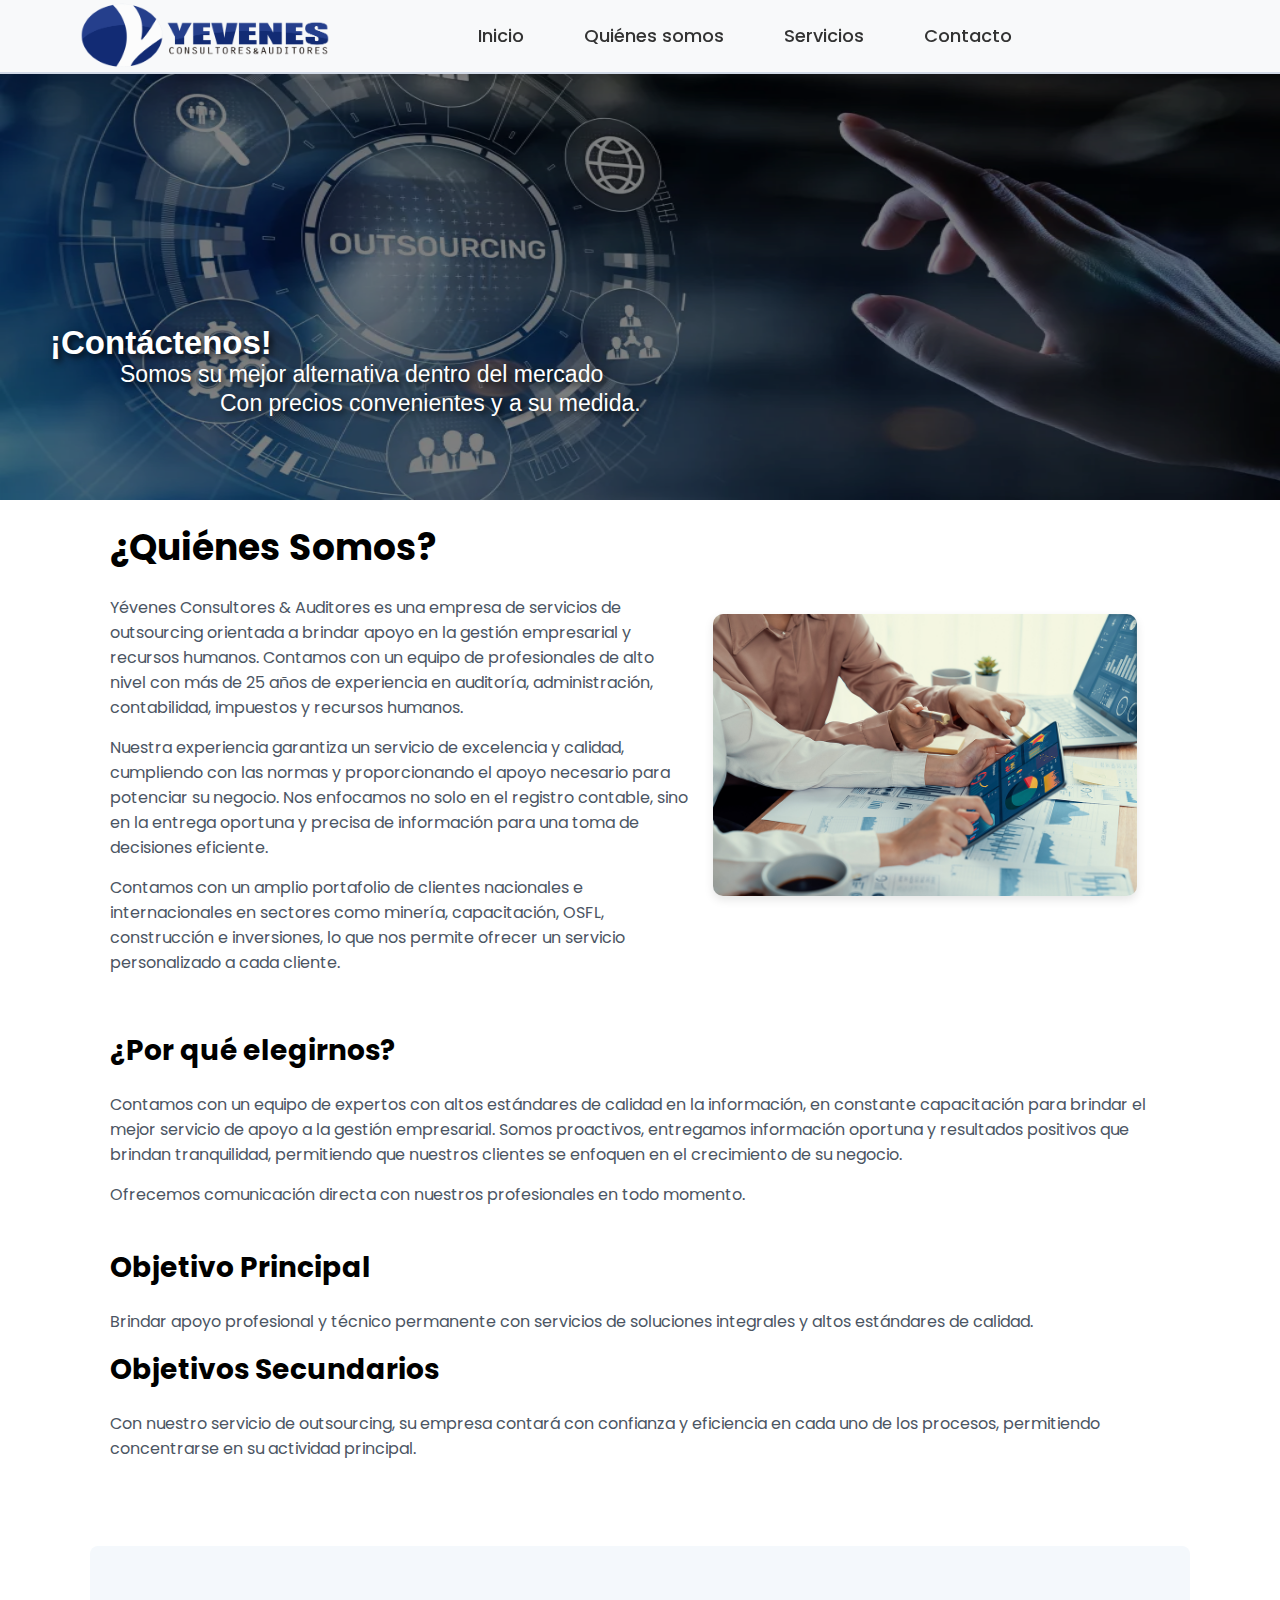
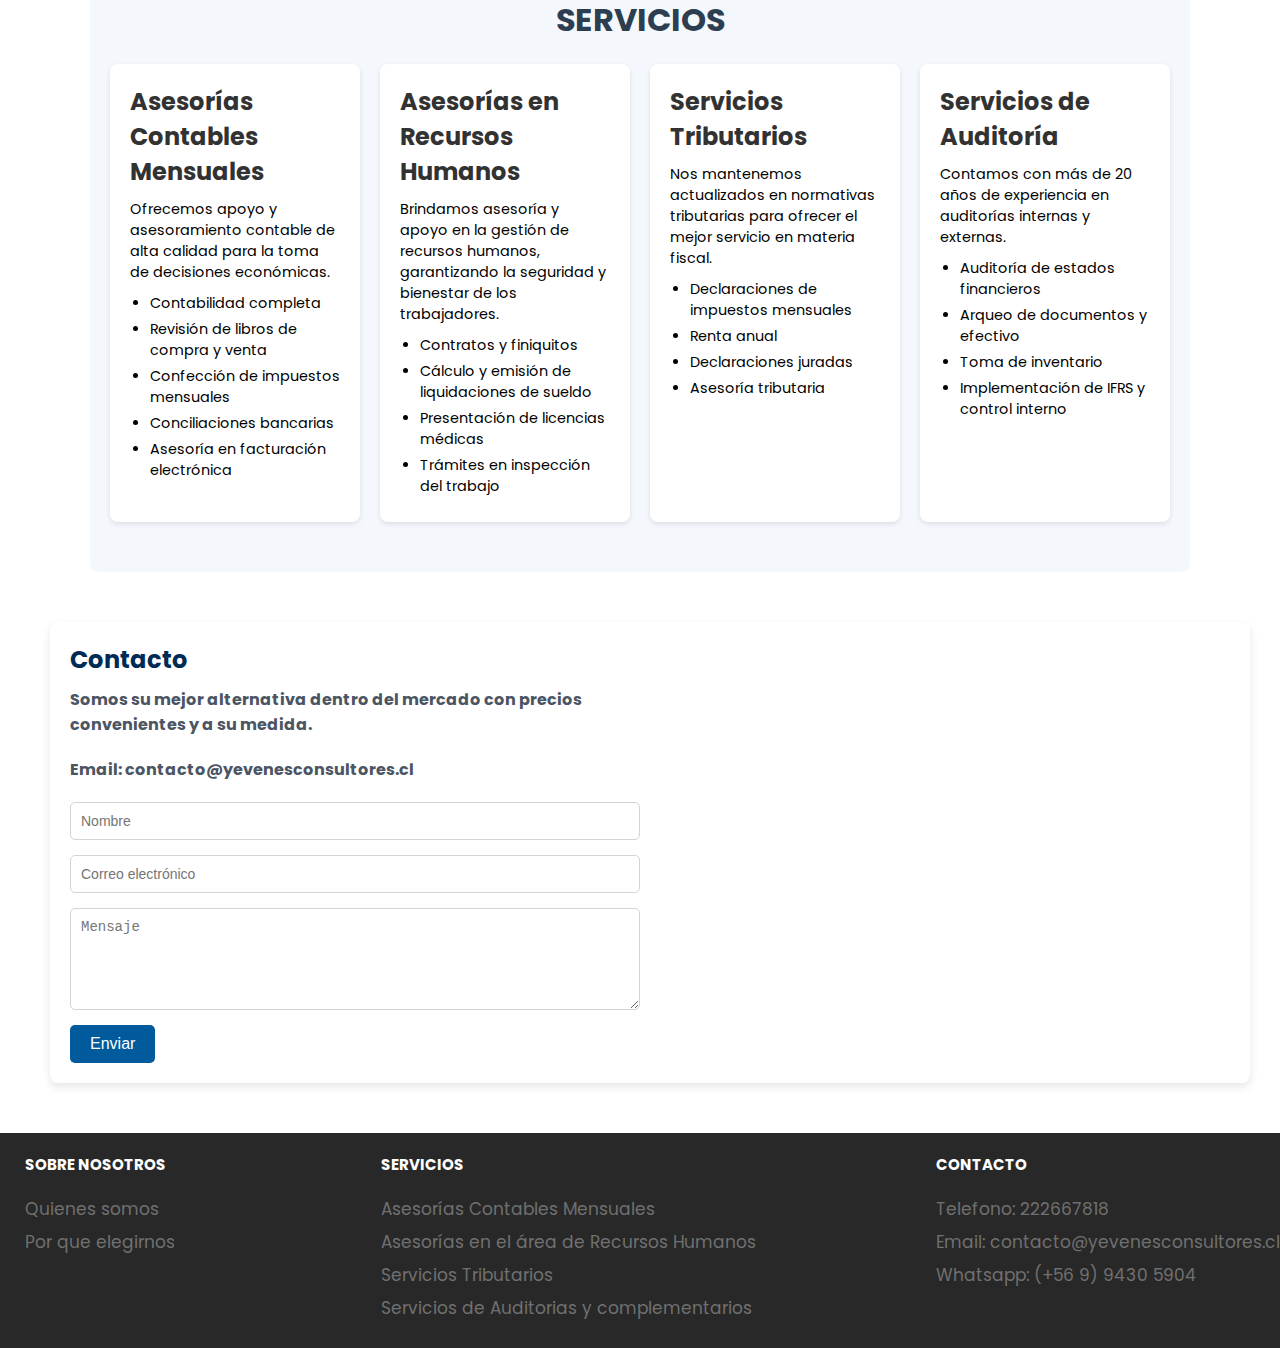
==== index.html @ 3e28d323 "Add files via upload" ====
<html lang="es">
<head>
  <meta charset="UTF-8">
  <meta name="viewport" content="width=device-width, initial-scale=1.0">
  <link rel="stylesheet" href="https://cdnjs.cloudflare.com/ajax/libs/font-awesome/6.6.0/css/all.min.css" integrity="sha512-Kc323vGBEqzTmouAECnVceyQqyqdsSiqLQISBL29aUW4U/M7pSPA/gEUZQqv1cwx4OnYxTxve5UMg5GT6L4JJg==" crossorigin="anonymous" referrerpolicy="no-referrer" />
  <title>Página</title>
  <link rel="stylesheet" href="style.css">

</head>

<script>
  document.addEventListener("click", function (event) {
      const menuToggle = document.getElementById("menu-toggle");
      const navbar = document.querySelector(".navbar-custom");
      
      if (!navbar.contains(event.target) && menuToggle.checked) {
          menuToggle.checked = false;
      }
  });
  </script>

<body>
  <nav class="navbar-custom">
    <a href="#"><img class="navbar-brand" src="imagenes/logo.png" alt=""></a>
    <input type="checkbox" id="menu-toggle">
    <label for="menu-toggle" class="navbar-toggler">
      <i class="fas fa-bars menu-icon"></i>
      <i class="fas fa-times close-icon"></i>
    </label>
    <div class="navbar-collapse">
      <ul class="navbar-nav">
        <li class="nav-item"><a class="nav-link" href="#">Inicio</a></li>
        <li class="nav-item"><a class="nav-link" href="#about-us">Quiénes somos</a></li>
        <li class="nav-item"><a class="nav-link" href="#services">Servicios</a></li>
        <li class="nav-item"><a class="nav-link" href="#contact">Contacto</a></li>
      </ul>
      <div class="social-icons-wrapper">
        <a href="https://web.facebook.com/yevenesconsultores.cl" target="_blank" class="social-icons"><i class="fab fa-facebook-f"></i></a>
        <a href="https://www.linkedin.com/in/tanya-yevenes-gonzalez-82984462/?originalSubdomain=cl" target="_blank" class="social-icons"><i class="fab fa-linkedin-in"></i></a>
      </div>
    </div>
  </nav>

  <div class="hero">
    <img src="imagenes/abcd.jpg" alt="Outsourcing">
    <div class="hero-text">
      <p>
        <span class="contact">¡Contáctenos!</span><br>
        <span class="text-1">Somos su mejor alternativa dentro del mercado</span><br>
        <span class="text-2">Con precios convenientes y a su medida.</span>
      </p>
    </div>
  </div>

  <div class="header">
    <div class="container">
      <section class="about-us" id="about-us">
      <div class="about-section">
          <div class="about-text">
              <h1>¿Quiénes Somos?</h1>
              <p>Yévenes Consultores & Auditores es una empresa de servicios de outsourcing orientada a brindar apoyo en la gestión empresarial y recursos humanos. Contamos con un equipo de profesionales de alto nivel con más de 25 años de experiencia en auditoría, administración, contabilidad, impuestos y recursos humanos.</p>
              <p>Nuestra experiencia garantiza un servicio de excelencia y calidad, cumpliendo con las normas y proporcionando el apoyo necesario para potenciar su negocio. Nos enfocamos no solo en el registro contable, sino en la entrega oportuna y precisa de información para una toma de decisiones eficiente.</p>
              <p>Contamos con un amplio portafolio de clientes nacionales e internacionales en sectores como minería, capacitación, OSFL, construcción e inversiones, lo que nos permite ofrecer un servicio personalizado a cada cliente.</p>
          </div>
          <div class="about-img">
              <img src="imagenes/abdcde.jpg" alt="Sobre nosotros">
          </div>
      </div>

      <section class="why choose us" id="why choose us">
      <div class="section">
          <h2>¿Por qué elegirnos?</h2>
          <p>Contamos con un equipo de expertos con altos estándares de calidad en la información, en constante capacitación para brindar el mejor servicio de apoyo a la gestión empresarial. Somos proactivos, entregamos información oportuna y resultados positivos que brindan tranquilidad, permitiendo que nuestros clientes se enfoquen en el crecimiento de su negocio.</p>
          <p>Ofrecemos comunicación directa con nuestros profesionales en todo momento.</p>
      </div>


      <div class="section">
          <h2>Objetivo Principal</h2>
          <p>Brindar apoyo profesional y técnico permanente con servicios de soluciones integrales y altos estándares de calidad.</p>

          <h2>Objetivos Secundarios</h2>
          <p>Con nuestro servicio de outsourcing, su empresa contará con confianza y eficiencia en cada uno de los procesos, permitiendo concentrarse en su actividad principal.</p>
      </div>
    </section>
  </div>
    </section>
  
    
    <section class="services" id="services">
  <section class="services-section container">
    <h1>Servicios</h1>
    <div class="services-container">

      <div class="service-block">
        <h2>Asesorías Contables Mensuales</h2>
        <p>Ofrecemos apoyo y asesoramiento contable de alta calidad para la toma de decisiones económicas.</p>
        <ul>
          <li>Contabilidad completa</li>
          <li>Revisión de libros de compra y venta</li>
          <li>Confección de impuestos mensuales</li>
          <li>Conciliaciones bancarias</li>
          <li>Asesoría en facturación electrónica</li>
        </ul>
      </div>
      <div class="service-block">
        <h2>Asesorías en Recursos Humanos</h2>
        <p>Brindamos asesoría y apoyo en la gestión de recursos humanos, garantizando la seguridad y bienestar de los trabajadores.</p>
        <ul>
          <li>Contratos y finiquitos</li>
          <li>Cálculo y emisión de liquidaciones de sueldo</li>
          <li>Presentación de licencias médicas</li>
          <li>Trámites en inspección del trabajo</li>
        </ul>
      </div>
      <div class="service-block">
        <h2>Servicios Tributarios</h2>
        <p>Nos mantenemos actualizados en normativas tributarias para ofrecer el mejor servicio en materia fiscal.</p>
        <ul>
          <li>Declaraciones de impuestos mensuales</li>
          <li>Renta anual</li>
          <li>Declaraciones juradas</li>
          <li>Asesoría tributaria</li>
        </ul>
      </div>
      <div class="service-block">
        <h2>Servicios de Auditoría</h2>
        <p>Contamos con más de 20 años de experiencia en auditorías internas y externas.</p>
        <ul>
          <li>Auditoría de estados financieros</li>
          <li>Arqueo de documentos y efectivo</li>
          <li>Toma de inventario</li>
          <li>Implementación de IFRS y control interno</li>
        </ul>
      </div>
    </div>
  </section>
</section>  
  <section class="contact" id="contact">
  <div class="contact-container">
    <div class="contact-form">
        <h2>Contacto</h2>
        <p>Somos su mejor alternativa dentro del mercado con precios convenientes y a su medida.</p>
        <p>Email: contacto@yevenesconsultores.cl</p>
        <form action="form.php" method="POST">
            <input type="text" name="name" placeholder="Nombre" required>
            <input type="email"  name="email"  placeholder="Correo electrónico" required>
            <textarea name="message" placeholder="Mensaje" rows="5" required></textarea>
            <button type="submit">Enviar</button>
        </form>
    </div>



    <div class="map-container">
        <iframe 
            src="https://www.google.com/maps/embed?pb=!1m18!1m12!1m3!1d3329.9074180589664!2d-70.6166181235563!3d-33.425657996244276!2m3!1f0!2f0!3f0!3m2!1i1024!2i768!4f13.1!3m3!1m2!1s0x9662cf644301632b%3A0x41a3fd625867026e!2sAv.%20Nueva%20Providencia%201881%2C%20OF%20201%20DPTO.%20%23201%2C%207500520%20Providencia%2C%20Regi%C3%B3n%20Metropolitana!5e0!3m2!1ses!2scl!4v1738638568166!5m2!1ses!2scl"
            width="100%" 
            height="100%" 
            style="border:0;"   
            allowfullscreen="" 
            loading="lazy">
        </iframe>
    </div>
  </div>
</section>

</body>
</html>

      






    
    

    <footer class="footer">

      <div class="containers">

          <div class="footer-content">

          <div class="footer-links">
              <h4>Sobre Nosotros</h4>
              <ul>
                <li><a href="#about-us">Quienes somos</a></li>
                <li><a href="#why choose us">Por que elegirnos</a></li>
            </ul>
          </div>

          <div class="footer-links">
            <h4>Servicios</h4>
            <ul>
              <li><a href="#services">Asesorías Contables Mensuales</a></li>
              <li><a href="#services">Asesorías en el área de Recursos Humanos</a></li>
              <li><a href="#services">Servicios Tributarios</a></li>
              <li><a href="#services">Servicios de Auditorias y complementarios</a></li>
            </ul>
          </div>


          <div class="footer-links-contact">
            <h4>Contacto</h4>
            <ul>
              <li>Telefono: 222667818</li>
              <li>Email: contacto@yevenesconsultores.cl</a></li>
              <li>Whatsapp: (+56 9) 9430 5904</li>
            </ul>
            <div class="social-link">
              <a href="https://web.facebook.com/yevenesconsultores.cl" target="_blank" ><i class="fab fa-facebook-f"></i></a>
              <a href="https://www.linkedin.com/in/tanya-yevenes-gonzalez-82984462/?originalSubdomain=cl" target="_blank" ><i class="fab fa-linkedin-in"></i></a>
            </div>
          </div>

        </div>

      </div>
    </div>  

        
      

    </footer>





    </main>
    
</body>
</html>
---- style.css ----
@import url('https://fonts.googleapis.com/css2?family=Poppins:ital,wght@0,100;0,200;0,300;0,400;0,500;0,600;0,700;0,800;0,900;1,100;1,200;1,300;1,400;1,500;1,600;1,700;1,800;1,900&display=swap');

* {
	margin: 0;
	padding: 0;
	box-sizing: border-box;
	text-decoration: none;
	list-style: none;
}

body {
	font-family: "Poppins", serif;
}

[id] {
    scroll-margin-top: 90px;
}

html {
	scroll-behavior: smooth;
}

.container {
	max-width: 1100px;
	margin: 0 auto;
	padding: 20px;
}

.about-section {
	display: flex;
	flex-wrap: wrap;
	gap: 20px;
	align-items: center;
}

.about-text {
	flex: 1;
	max-width: 55%;
}

.about-text h1 {
	font-size: 36px;
	font-weight: bold;
	margin-bottom: 20px;
}

.about-text p {
	font-size: 16px;
	margin-bottom: 15px;
	color: #4b5563;
}

.about-img {
	flex: 1;
	max-width: 40%;
}

.about-img img {
	width: 100%;
	border-radius: 10px;
	box-shadow: 0px 4px 10px rgba(0, 0, 0, 0.1);
}

.section {
	margin-top: 40px;
}

.section h2 {
	font-size: 28px;
	font-weight: bold;
	margin-bottom: 20px;
}

.section p {
	font-size: 16px;
	margin-bottom: 15px;
	color: #4b5563;
}

.section .objetivo {
	font-weight: bold;
	color: #1f2937;
	margin-top: 20px;
}

@media (max-width: 768px) {
	.about-section {
		flex-direction: column;
	}

	.about-text, .about-img {
		max-width: 100%;
	}

	.about-text h1 {
		font-size: 28px;
	}

	.section h2 {
		font-size: 24px;
	}
}

.services-section {
    background-color: #f4f8fc;
    padding: 50px 20px;
    border-radius: 8px;
    margin-top: 50px;
}

.services-section h1 {
    font-size: 2rem;
    font-weight: bold;
    color: #2c3e50;
    margin-bottom: 20px;
    text-transform: uppercase;
    text-align: center;
}

.services-container {
    display: grid;
    grid-template-columns: repeat(auto-fit, minmax(250px, 1fr));
    gap: 20px;
}

.service-block {
    background-color: #ffffff;
    padding: 20px;
    border-radius: 8px;
    box-shadow: 0px 2px 5px rgba(0, 0, 0, 0.1);
    transition: transform 0.3s, box-shadow 0.3s;
}

.service-block:hover {
    transform: translateY(-5px);
    box-shadow: 0px 4px 15px rgba(0, 0, 0, 0.2);
}

.service-block h2 {
    font-size: 1.5rem;
    font-weight: bold;
    color: #323232;
    margin-bottom: 10px;
}

.service-block p {
    font-size: 0.9rem;
    margin-bottom: 10px;
}

.service-block ul {
    padding-left: 20px;
}

.service-block li {
    list-style-type: disc;
    margin-bottom: 5px;
    font-size: 0.9rem;
}


.navbar-custom {
	position: fixed;
	top: 0;
	left: 0;
	width: 100%;
	background: #f8f9fa;
	padding: 1px 80px;
	display: flex;
	justify-content: space-between;
	align-items: center;
	border-bottom: 2px solid #d1d9e6;
	box-shadow: 0 2px 5px rgba(0, 0, 0, 0.05);
	z-index: 1000;
}


.navbar-brand {
	width: 250px;
	display: flex;
	align-items: center;
	transform: scaleX(-1);
}


.navbar-toggler {
	font-size: 24px;
	display: none;
	cursor: pointer;
	color: #333;
	position: absolute;
	right: 20px;
	top: 15px;
}


.navbar-collapse {
	display: flex;
	justify-content: space-between;
	align-items: center;
	width: 100%;
}

.navbar-nav {
	list-style-type: none;
	margin: 0;
	padding: 0;
	display: flex;
	justify-content: center;
	flex-grow: 1;
	position: relative;
}

.navbar-nav li {
	margin: 0 15px;
	position: relative;
}

.navbar-nav a {
	color: #333;
	font-size: 18px;
	font-weight: 500;
	text-decoration: none;
	padding: 10px 15px;
	transition: all 0.3s ease-in-out;
	border-radius: 5px;
}

.navbar-nav a:hover {
	color: #ffffff;
	background: #5a8dee; 
}


.sub-menu {
	display: none;
	position: absolute;
	top: 100%;
	left: 0;
	background: rgba(255, 255, 255, 0.9); 
	box-shadow: 0 4px 8px rgba(0, 0, 0, 0.1);
	list-style-type: none;
	padding: 10px;
	border-radius: 5px;
	z-index: 1000;
	min-width: 180px;
	border: 1px solid #d1d9e6;
}

.navbar-nav li:hover .sub-menu {
	display: block;
}

.sub-menu li {
	margin: 10px 0;
}

.sub-menu a {
	font-size: 16px;
	color: #333;
	padding: 8px 12px;
	display: block;
	transition: all 0.3s ease-in-out;
}

.sub-menu a:hover {
	background: #5a8dee;
	border-radius: 5px;
}


.social-icons-wrapper {
	display: flex;
	justify-content: flex-end;
	align-items: center;
}

.social-icons {
	font-size: 20px;
	color: #5a8dee;
	margin: 0 10px;
	text-decoration: none;
	transition: color 0.3s ease-in-out;
}

.social-icons:hover {
	color: #000;
}


input[type="checkbox"] {
	display: none;
}


@media (max-width: 768px) {
	.navbar-custom {
		flex-direction: column;
		padding: 10px;
	}

	.navbar-brand {
		margin-bottom: 10px;
		text-align: center;
		transform: scaleX(-1);
	}

	.navbar-nav {
		display: none;
		flex-direction: column;
		background: #ffffff;
		position: absolute;
		top: 70px;
		left: 0;
		right: 0;
		padding: 10px 0;
		box-shadow: 0 4px 10px rgba(0, 0, 0, 0.1);
		border-radius: 0 0 10px 10px;
		z-index: 10;
	}

	.navbar-nav li {
		text-align: center;
		margin: 10px 0;
	}

	.navbar-nav a {
		font-size: 16px;
		display: block;
		padding: 10px 20px;
	}

	.navbar-toggler {
		display: block;
	}

	input[type="checkbox"]:checked ~ .navbar-collapse .navbar-nav {
		display: flex;
	}

	.sub-menu {
		position: relative;
		top: 0;
		left: 0;
		width: 100%;
		padding: 10px;
		box-shadow: none;
	}

	.social-icons-wrapper {
		display: none;
		flex-direction: column;
		margin: 10px 0;
	}

	input[type="checkbox"]:checked ~ .navbar-collapse .social-icons-wrapper {
		display: flex;
		justify-content: center;
	}

	.navbar-toggler .close-icon {
		display: none;
	}
	
	#menu-toggle:checked ~ .navbar-toggler .menu-icon {
		display: none;
	}
	
	#menu-toggle:checked ~ .navbar-toggler .close-icon {
		display: inline;
	}
	

}





.hero{
	position: relative;
}

.hero img {
    width: 100%;
    height: 500px;
    display: block;
	filter: brightness(0.5);
}

.hero-text {
	position: absolute;
	bottom: 80px; 
	left: 30px;   
	color: white;
	font-family: Arial, sans-serif;
	text-shadow: 3px 3px 6px rgba(0, 0, 0, 0.8);
	text-align: left;
	line-height: 1.5; 
}

.contact {
	font-size: 33px; 
	font-weight: bold;
	margin-bottom: 20px;
	margin-left: 20px; 
}

.text-1 {
	font-size: 23px;
	font-style: normal;
	font-weight: normal;
	margin-top: -10px; 
	margin-left: 90px;
	display: block; 
}

.text-2 {
	font-size: 23px; 
	font-style: normal;
	font-weight: normal;
	margin-top: -30px; 
	margin-left: 190px;
	display: block;  
}

.footer {
	background-color: #282828;
	padding: 20px 0;
	color: #fff;
}

.footer-content {
	display: flex;
	justify-content: space-between;
}

.footer-links h4 {
	margin-left: 25px;
	color: #fff;
	margin-bottom: 20px;
	text-transform: uppercase;
	font-size: 15px;
}

.footer-links a {
	margin-left: 25px;
	display: block;
	color: #707070;
	text-decoration: none;
	margin-bottom: 7px;
	font-size: 17px;
}

.footer-links-contact h4 {
	color: #fff;
	margin-bottom: 20px;
	text-transform: uppercase;
	font-size: 15px;
}

.footer-links-contact li {
	display: block;
	color: #707070;
	text-decoration: none;
	margin-bottom: 7px;
	font-size: 17px;
	cursor: auto;
}



.footer-links a:hover {
	color: #25408E;
	cursor: pointer;
}

.social-link {
	display: flex;
}

.social-link a {
	color: #5a8dee;
	font-size: 17px;
	margin-right: 20px;
}

.social-link a:hover {
	color: #4b5563;
}





.contact-container {
	display: flex;
	justify-content: space-between;
	align-items: flex-start;
	margin: 50px auto;
	max-width: 1200px;
	padding: 20px;
	background-color: #ffffff;
	border-radius: 8px;
	box-shadow: 0 4px 10px rgba(0, 0, 0, 0.1);
}

.contact-form {
	flex: 1;
	margin-right: 20px;
}

.contact-form h2 {
	font-size: 24px;
	color: #002b55;
	margin-bottom: 10px;
}

.contact-form p {
	font-size: 16px;
	color: #4b5563;
	margin-bottom: 20px;
}

.contact-form input,
.contact-form textarea {
	width: 100%;
	padding: 10px;
	margin-bottom: 15px;
	border: 1px solid #d1d5db;
	border-radius: 5px;
	font-size: 14px;
}

.contact-form input:focus,
.contact-form textarea:focus {
	border-color: #005a9c;
	outline: none;
}

.contact-form button {
	background-color: #005a9c;
	color: #ffffff;
	border: none;
	padding: 10px 20px;
	border-radius: 5px;
	cursor: pointer;
	font-size: 16px;
}

.contact-form button:hover {
	background-color: #003f6b;
}

.map-container {
	flex: 1;
	height: 400px;
	border-radius: 8px;
	overflow: hidden;
}

@media (max-width: 768px) {
	.contact-container {
		flex-direction: column;
		align-items: center;
	}

	.contact-form {
		margin-right: 0;
		margin-bottom: 20px;
	}

	.map-container {
		width: 100%;
	}
}
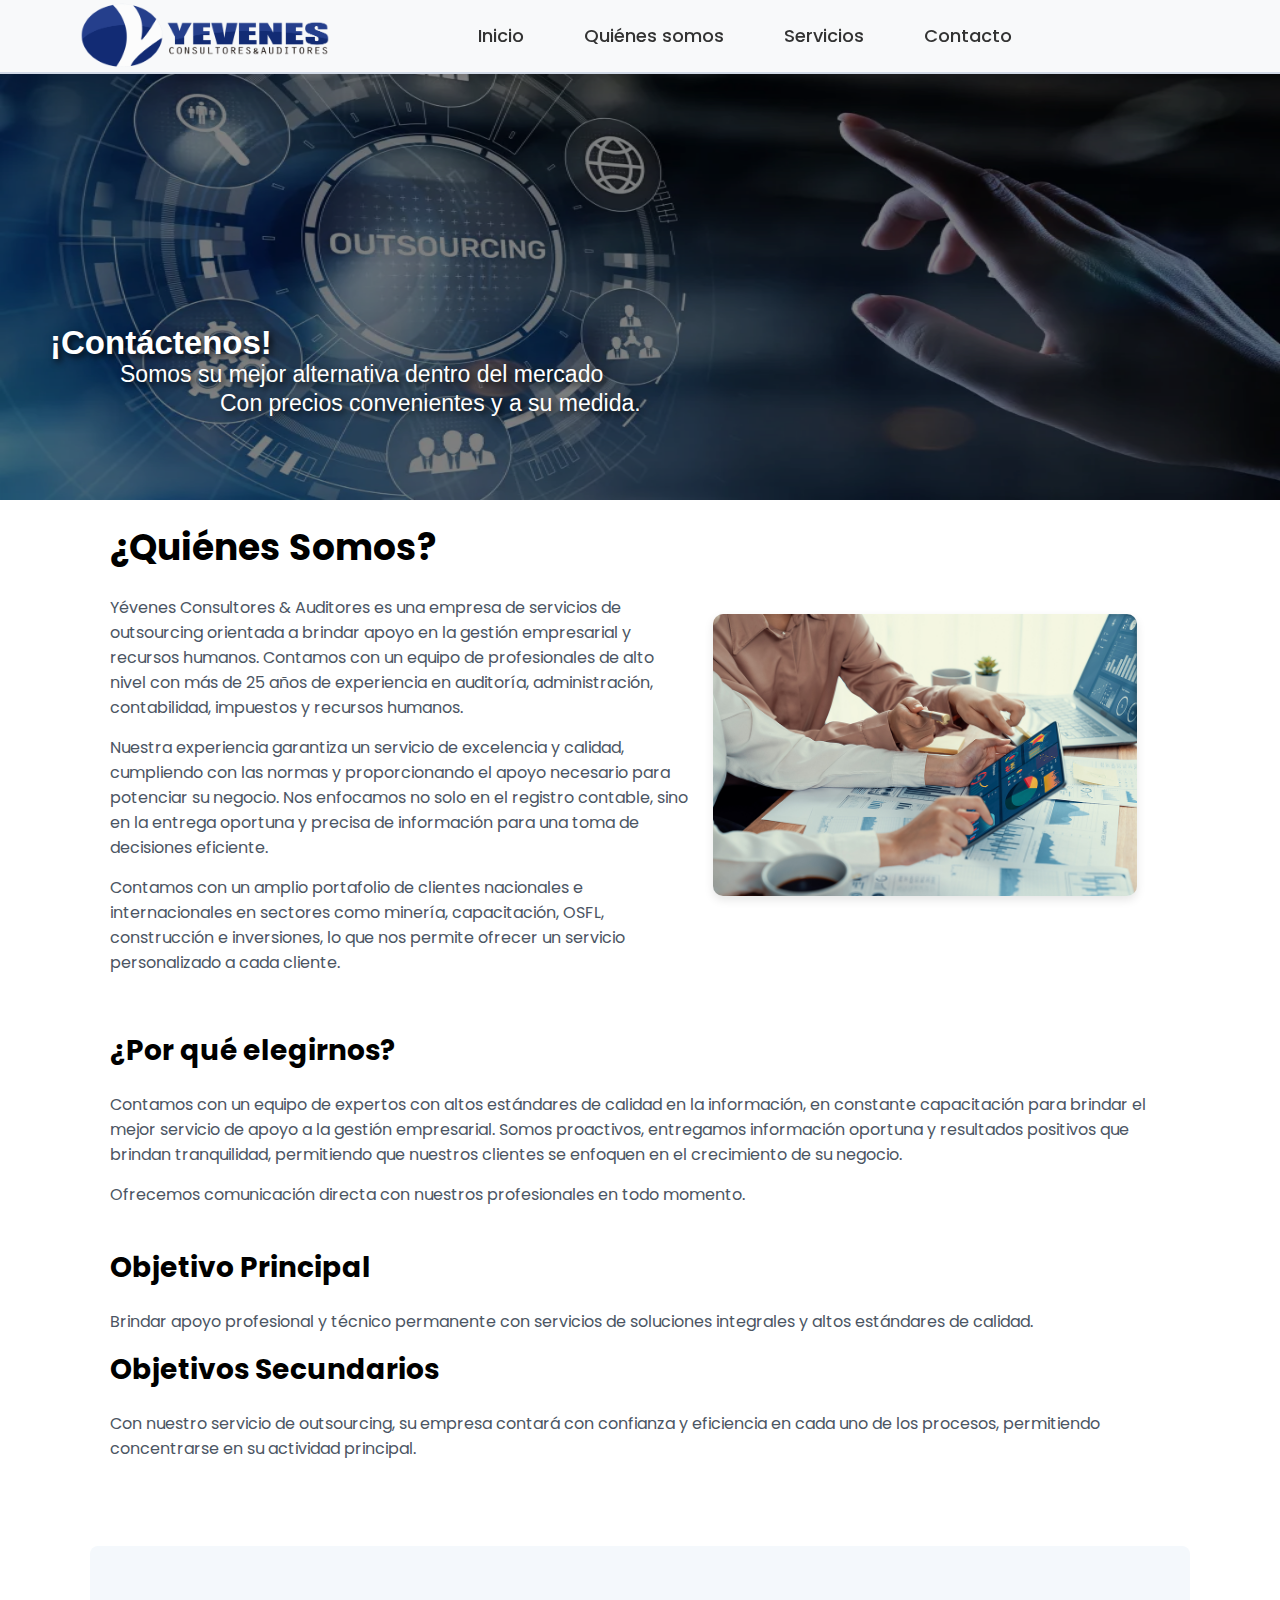
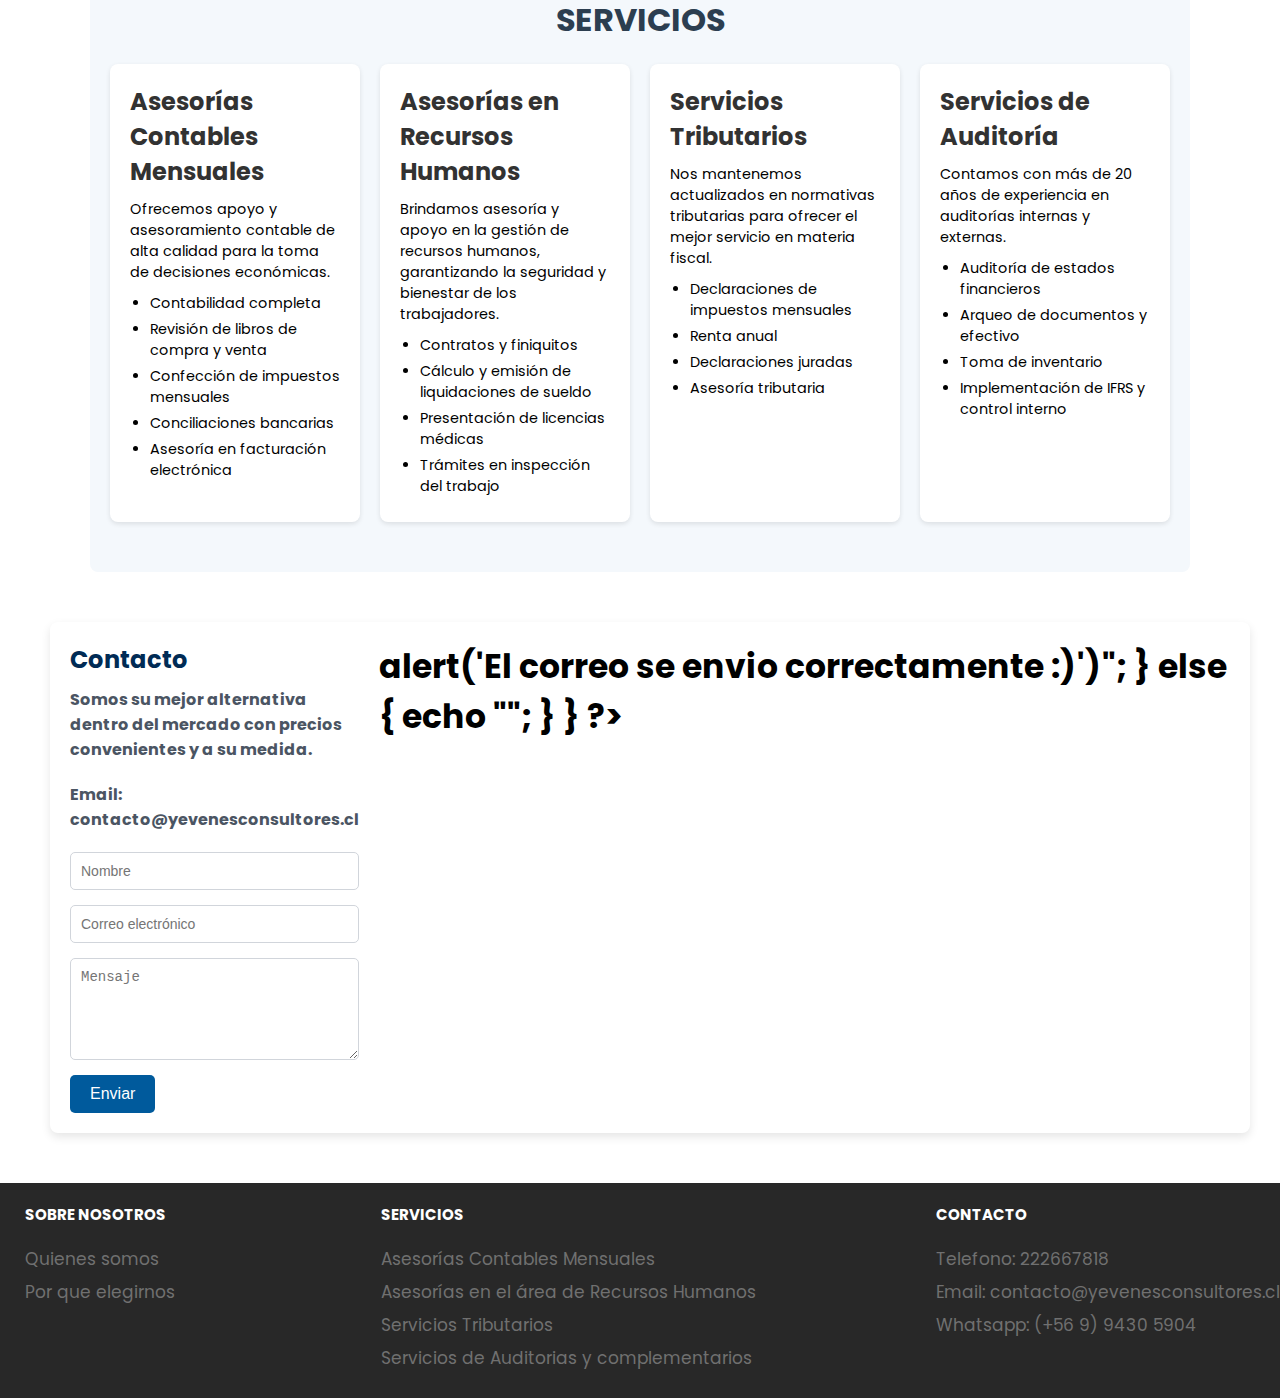
==== commit 2f308a17: "Update index.html" ====
--- a/index.html
+++ b/index.html
@@ -142,13 +142,37 @@
         <h2>Contacto</h2>
         <p>Somos su mejor alternativa dentro del mercado con precios convenientes y a su medida.</p>
         <p>Email: contacto@yevenesconsultores.cl</p>
-        <form action="form.php" method="POST">
+        <form action="index.php" method="post">
             <input type="text" name="name" placeholder="Nombre" required>
             <input type="email"  name="email"  placeholder="Correo electrónico" required>
             <textarea name="message" placeholder="Mensaje" rows="5" required></textarea>
             <button type="submit">Enviar</button>
         </form>
     </div>
+
+    <?php
+if (isset($_POST["enviar"])) {
+    $nombre = $_POST["name"];
+    $email = $_POST["email"]; 
+    $mensaje = $_POST["message"];
+
+    $destinatario = "arayafelipe0909@gmail.com";
+    $asunto = "nuevo mensaje de $email desde Yevenez Consultores";
+
+    $contenido = "Nombre: $nombre \n";
+    $contenido .= "Email: $email \n";
+    $contenido .= "Mensaje: $mensaje";
+
+    $header = "From: contaco@yevenesconsultores.cl";
+    $mail = mail($destinatario, $asunto, $contenido, $header);
+
+    if ($mail) {
+        echo "<script>alert('El correo se envio correctamente :)')</script>";
+    } else {
+        echo "<script>alert('El correo no se pudo enviar, intente nuevamente :(')</script>";
+    }
+}
+?>
 
 
 
@@ -233,4 +257,4 @@
     </main>
     
 </body>
-</html>+</html>
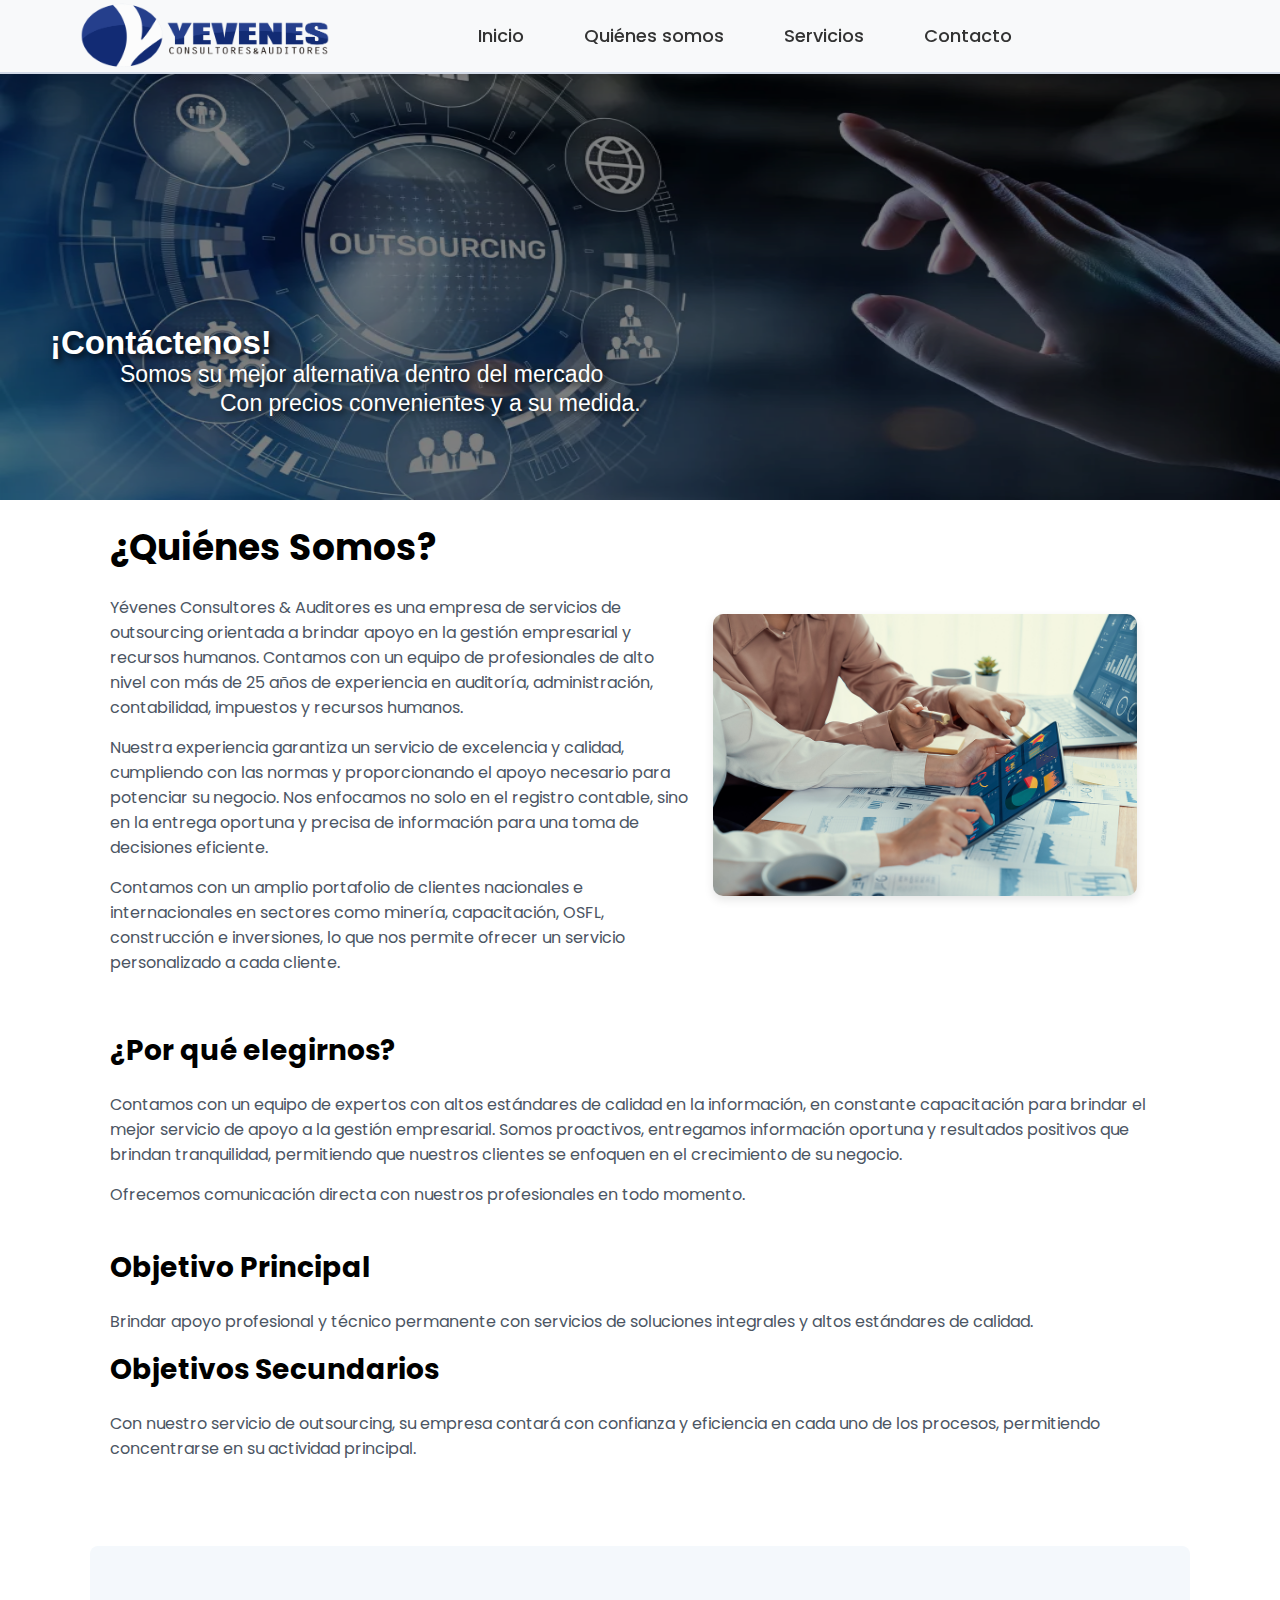
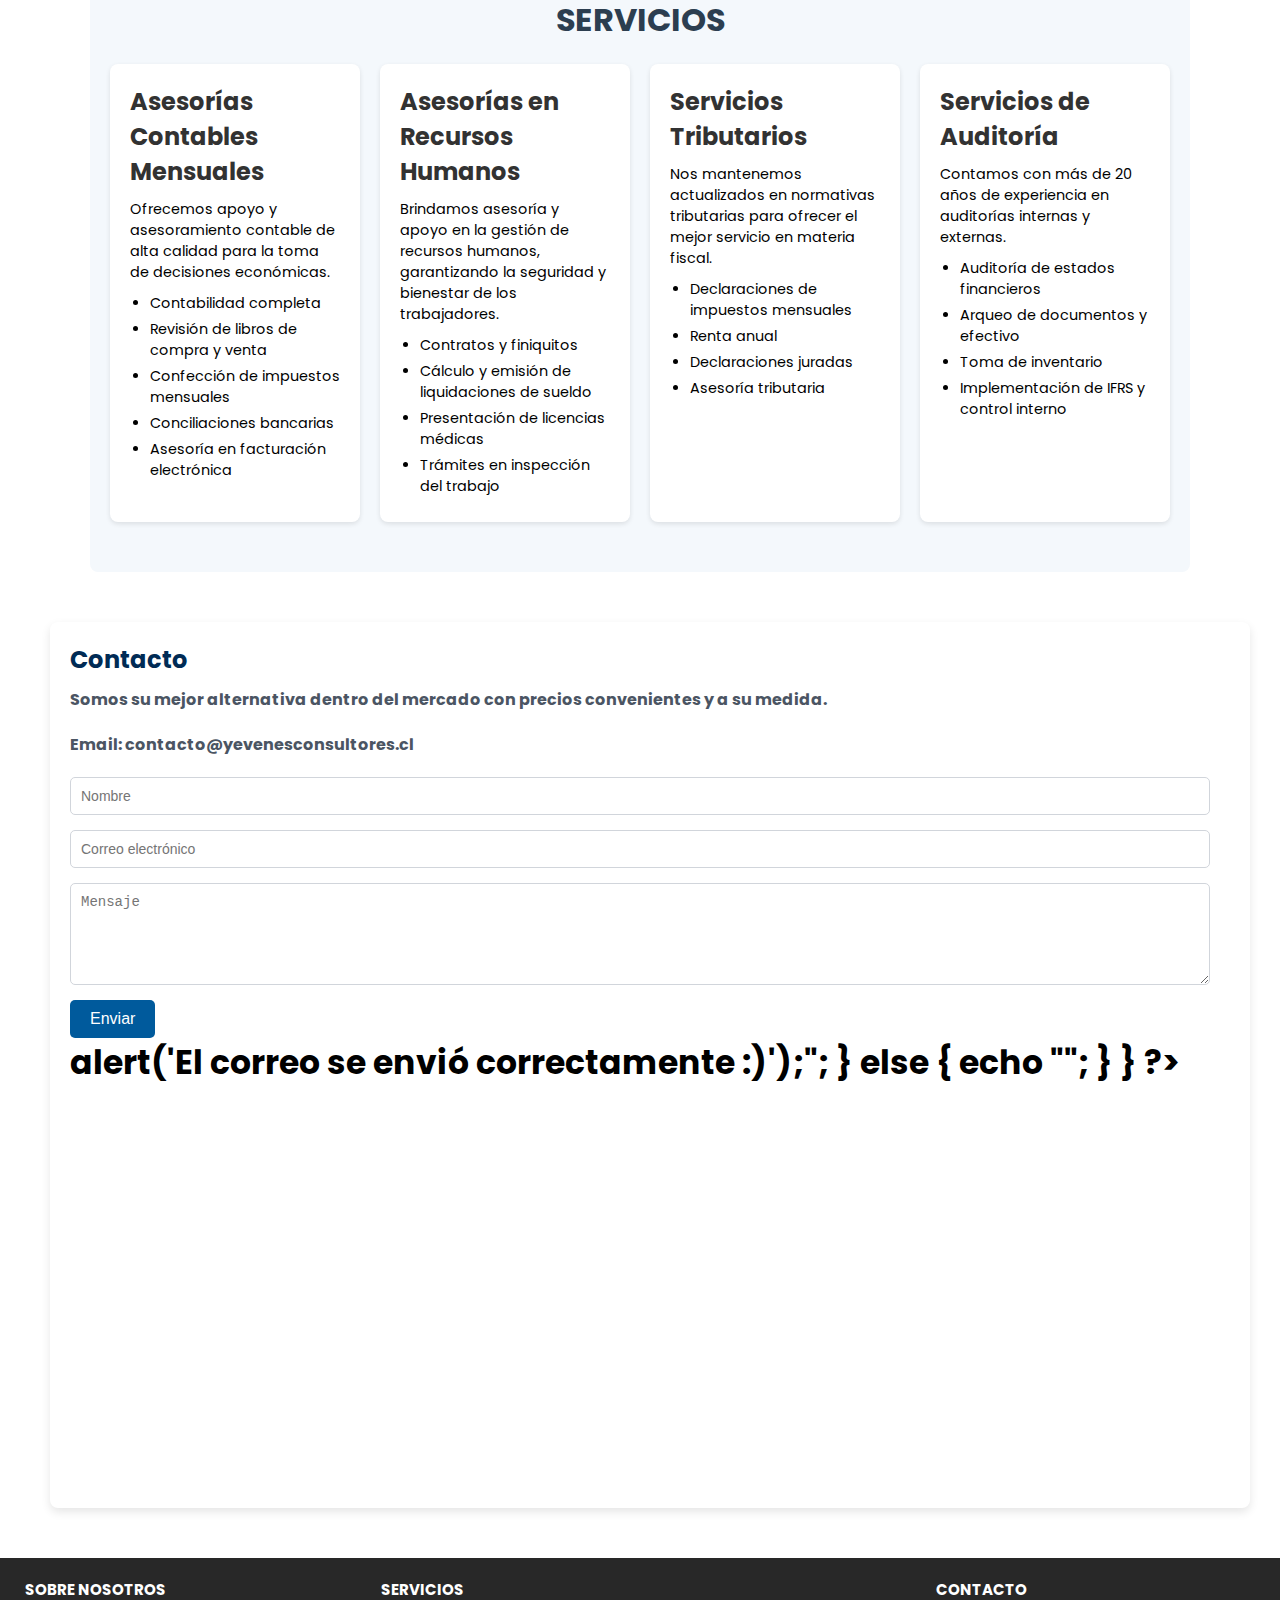
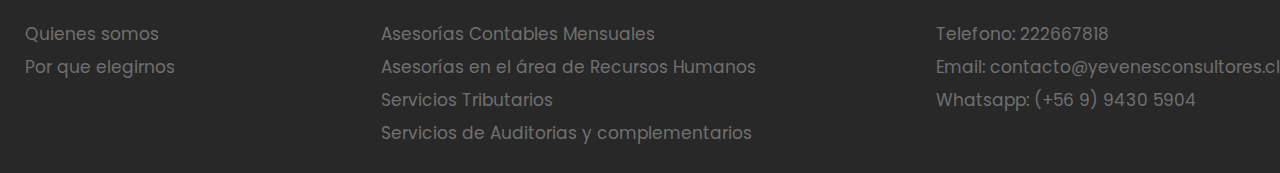
==== commit 673df5d7: "Update index.html" ====
--- a/index.html
+++ b/index.html
@@ -142,38 +142,39 @@
         <h2>Contacto</h2>
         <p>Somos su mejor alternativa dentro del mercado con precios convenientes y a su medida.</p>
         <p>Email: contacto@yevenesconsultores.cl</p>
-        <form action="index.php" method="post">
-            <input type="text" name="name" placeholder="Nombre" required>
-            <input type="email"  name="email"  placeholder="Correo electrónico" required>
-            <textarea name="message" placeholder="Mensaje" rows="5" required></textarea>
-            <button type="submit">Enviar</button>
-        </form>
-    </div>
-
-    <?php
+<form action="form.php" method="POST">
+    <input type="text" name="name" placeholder="Nombre" required>
+    <input type="email" name="email" placeholder="Correo electrónico" required>
+    <textarea name="message" placeholder="Mensaje" rows="5" required></textarea>
+    <button type="submit" name="enviar">Enviar</button>
+</form>
+
+<?php
 if (isset($_POST["enviar"])) {
-    $nombre = $_POST["name"];
-    $email = $_POST["email"]; 
-    $mensaje = $_POST["message"];
+    $nombre = htmlspecialchars($_POST["name"]);
+    $email = filter_var($_POST["email"], FILTER_SANITIZE_EMAIL);
+    $mensaje = htmlspecialchars($_POST["message"]);
 
     $destinatario = "arayafelipe0909@gmail.com";
-    $asunto = "nuevo mensaje de $email desde Yevenez Consultores";
+    $asunto = "Nuevo mensaje de $email desde Yevenez Consultores";
 
     $contenido = "Nombre: $nombre \n";
     $contenido .= "Email: $email \n";
     $contenido .= "Mensaje: $mensaje";
 
-    $header = "From: contaco@yevenesconsultores.cl";
-    $mail = mail($destinatario, $asunto, $contenido, $header);
+    $headers = "From: contacto@yevenesconsultores.cl\r\n";
+    $headers .= "Reply-To: $email\r\n";
+    $headers .= "Content-Type: text/plain; charset=UTF-8\r\n";
+
+    $mail = mail($destinatario, $asunto, $contenido, $headers);
 
     if ($mail) {
-        echo "<script>alert('El correo se envio correctamente :)')</script>";
+        echo "<script>alert('El correo se envió correctamente :)');</script>";
     } else {
-        echo "<script>alert('El correo no se pudo enviar, intente nuevamente :(')</script>";
+        echo "<script>alert('El correo no se pudo enviar, intente nuevamente :(');</script>";
     }
 }
 ?>
-
 
 
     <div class="map-container">
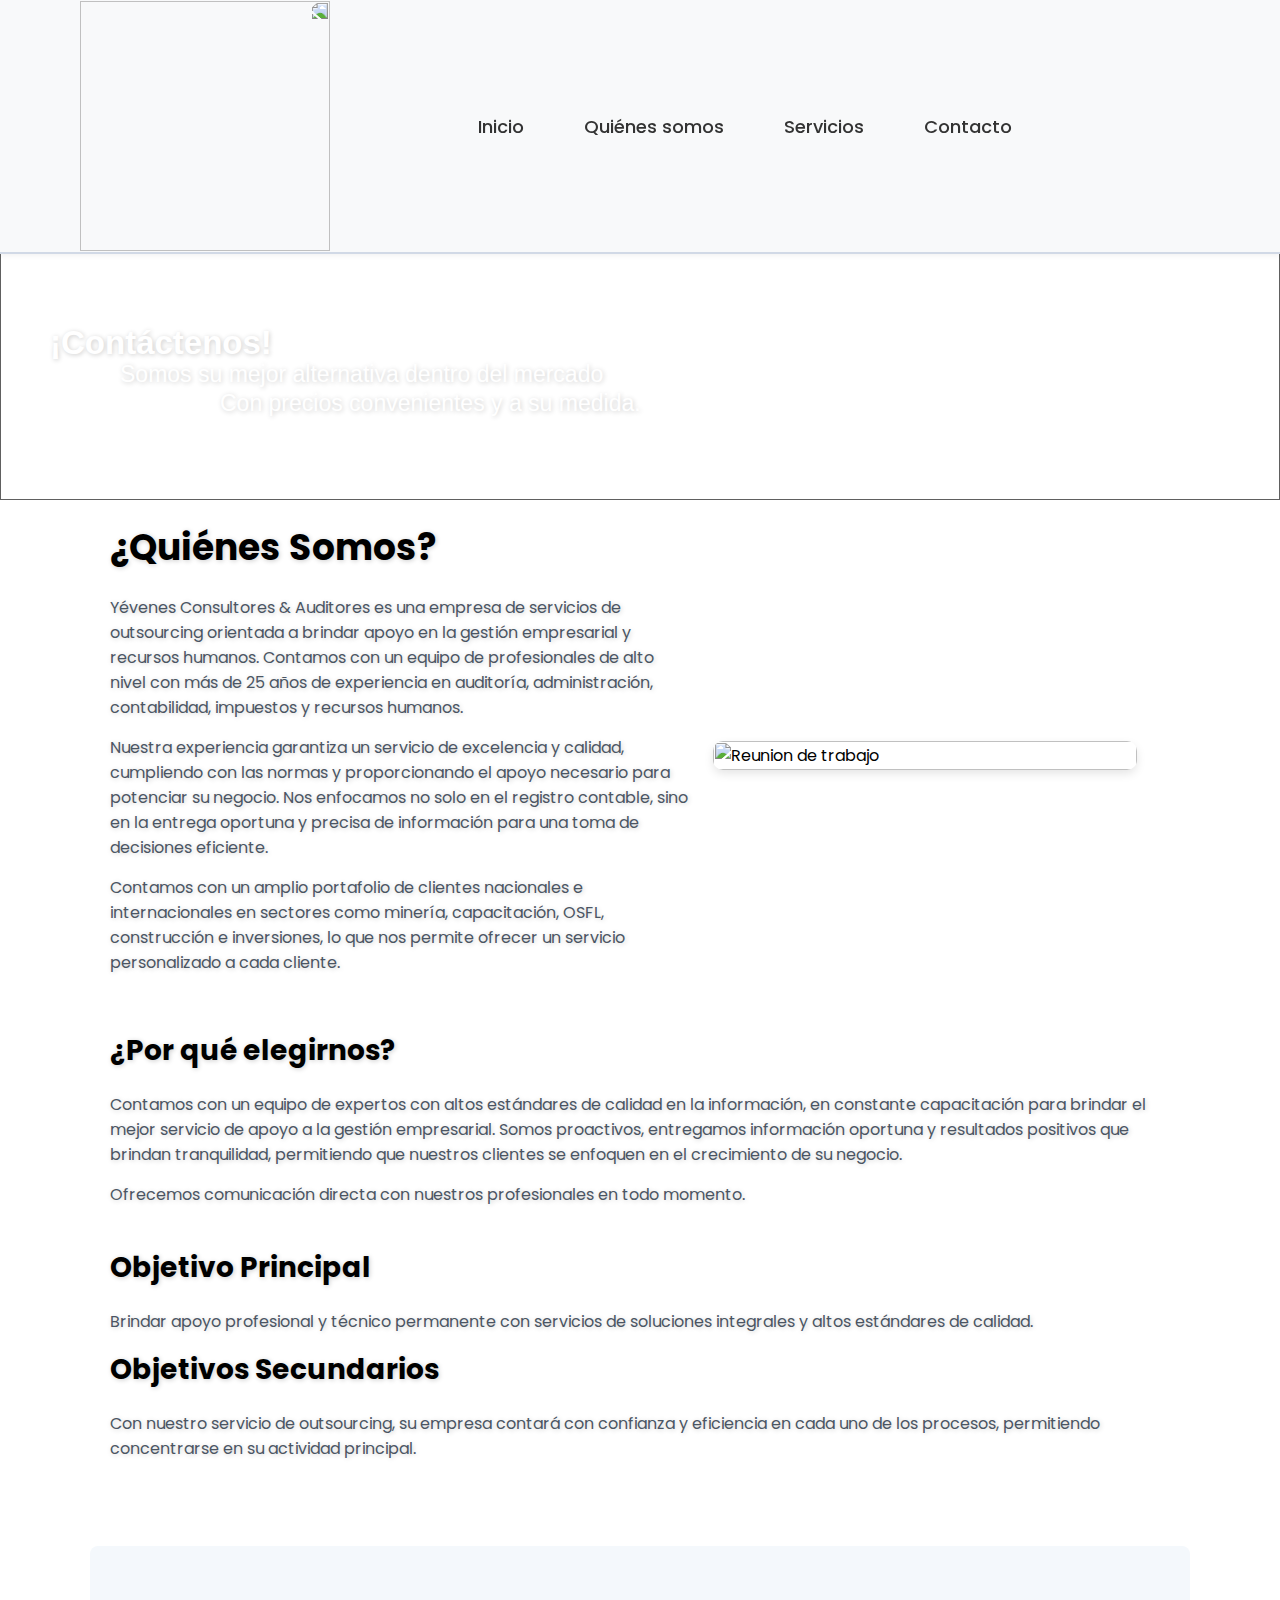
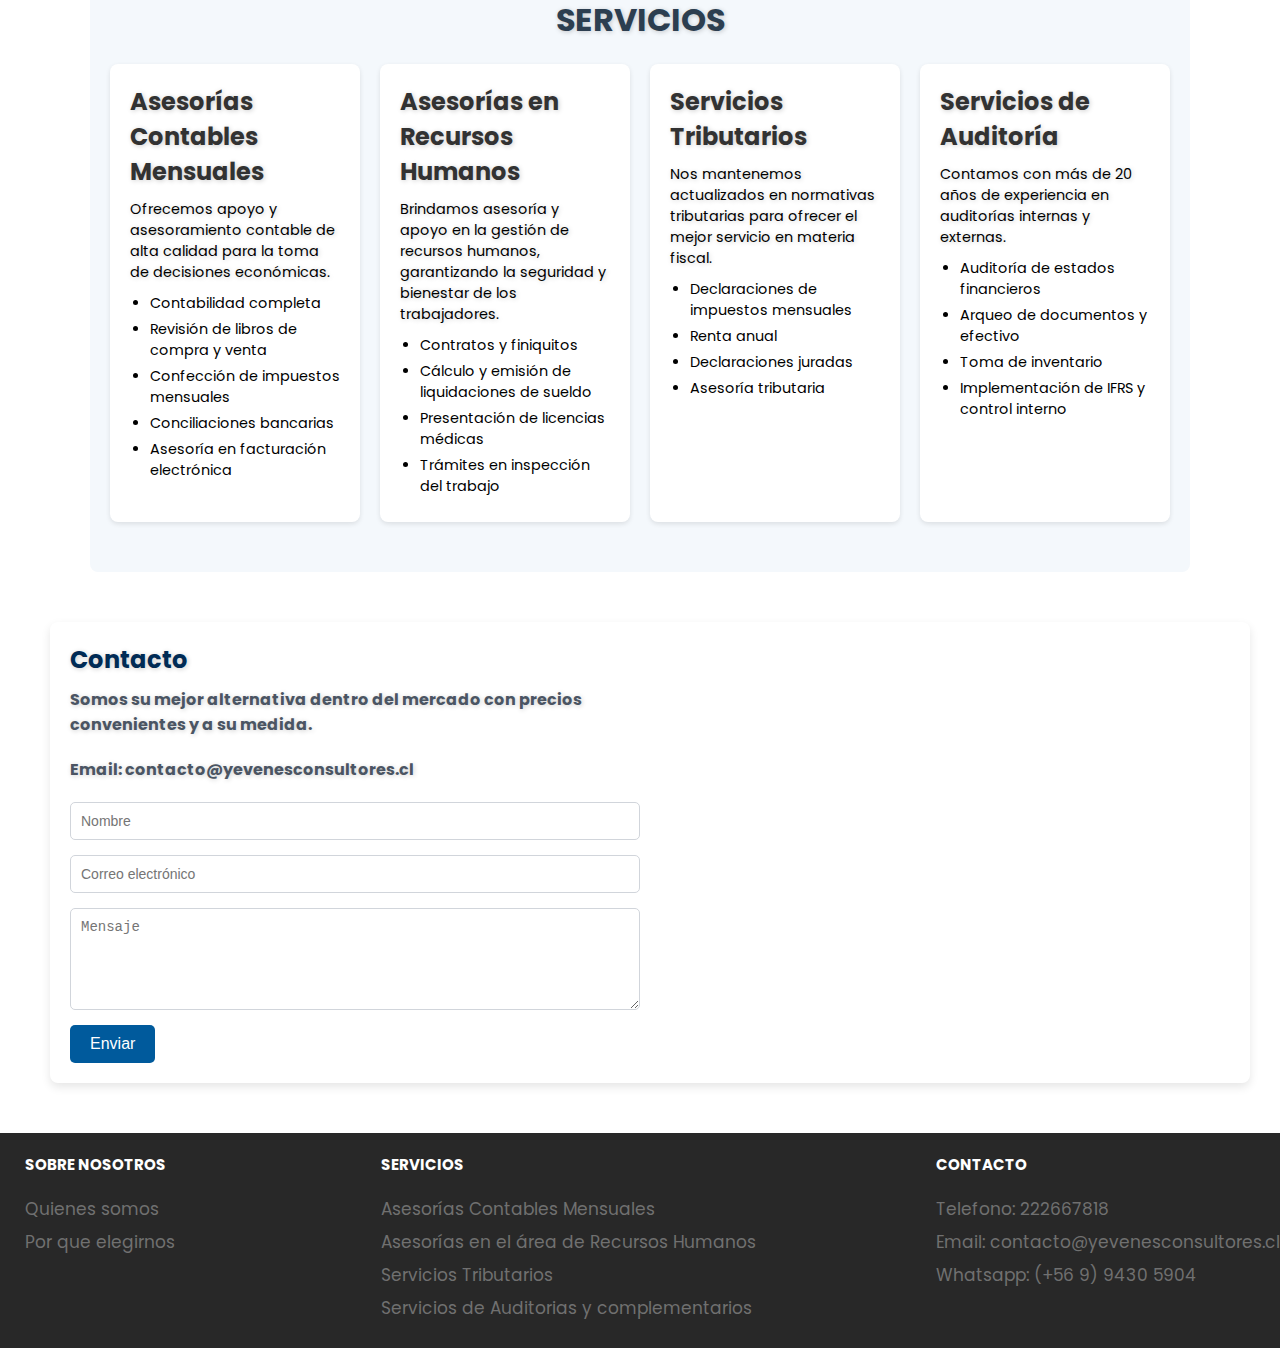
==== commit aa78d54b: "Add files via upload" ====
--- a/index.html
+++ b/index.html
@@ -3,7 +3,8 @@
   <meta charset="UTF-8">
   <meta name="viewport" content="width=device-width, initial-scale=1.0">
   <link rel="stylesheet" href="https://cdnjs.cloudflare.com/ajax/libs/font-awesome/6.6.0/css/all.min.css" integrity="sha512-Kc323vGBEqzTmouAECnVceyQqyqdsSiqLQISBL29aUW4U/M7pSPA/gEUZQqv1cwx4OnYxTxve5UMg5GT6L4JJg==" crossorigin="anonymous" referrerpolicy="no-referrer" />
-  <title>Página</title>
+  <title>Yevenes Consultores</title>
+  <link rel="icon" href="imagenes/logo-icon.ico">
   <link rel="stylesheet" href="style.css">
 
 </head>
@@ -42,7 +43,7 @@
   </nav>
 
   <div class="hero">
-    <img src="imagenes/abcd.jpg" alt="Outsourcing">
+    <img src="imagenes/OutSouracing.jpg" alt="Outsourcing">
     <div class="hero-text">
       <p>
         <span class="contact">¡Contáctenos!</span><br>
@@ -63,7 +64,7 @@
               <p>Contamos con un amplio portafolio de clientes nacionales e internacionales en sectores como minería, capacitación, OSFL, construcción e inversiones, lo que nos permite ofrecer un servicio personalizado a cada cliente.</p>
           </div>
           <div class="about-img">
-              <img src="imagenes/abdcde.jpg" alt="Sobre nosotros">
+              <img src="imagenes/Reunion de trabajo.jpg" alt="Reunion de trabajo">
           </div>
       </div>
 
@@ -142,39 +143,17 @@
         <h2>Contacto</h2>
         <p>Somos su mejor alternativa dentro del mercado con precios convenientes y a su medida.</p>
         <p>Email: contacto@yevenesconsultores.cl</p>
-<form action="form.php" method="POST">
-    <input type="text" name="name" placeholder="Nombre" required>
-    <input type="email" name="email" placeholder="Correo electrónico" required>
-    <textarea name="message" placeholder="Mensaje" rows="5" required></textarea>
-    <button type="submit" name="enviar">Enviar</button>
-</form>
-
-<?php
-if (isset($_POST["enviar"])) {
-    $nombre = htmlspecialchars($_POST["name"]);
-    $email = filter_var($_POST["email"], FILTER_SANITIZE_EMAIL);
-    $mensaje = htmlspecialchars($_POST["message"]);
-
-    $destinatario = "arayafelipe0909@gmail.com";
-    $asunto = "Nuevo mensaje de $email desde Yevenez Consultores";
-
-    $contenido = "Nombre: $nombre \n";
-    $contenido .= "Email: $email \n";
-    $contenido .= "Mensaje: $mensaje";
-
-    $headers = "From: contacto@yevenesconsultores.cl\r\n";
-    $headers .= "Reply-To: $email\r\n";
-    $headers .= "Content-Type: text/plain; charset=UTF-8\r\n";
-
-    $mail = mail($destinatario, $asunto, $contenido, $headers);
-
-    if ($mail) {
-        echo "<script>alert('El correo se envió correctamente :)');</script>";
-    } else {
-        echo "<script>alert('El correo no se pudo enviar, intente nuevamente :(');</script>";
-    }
-}
-?>
+        <form action="form.php" method="POST">
+          <input type="text" name="name" placeholder="Nombre" required>
+          <input type="email" name="email" placeholder="Correo electrónico" required>
+          <textarea name="message" placeholder="Mensaje" rows="5" required></textarea>
+          <button type="submit" name="enviar">Enviar</button>
+      </form>
+    </div>
+
+    
+    
+
 
 
     <div class="map-container">
@@ -258,4 +237,4 @@
     </main>
     
 </body>
-</html>
+</html>--- a/style.css
+++ b/style.css
@@ -10,7 +10,37 @@
 
 body {
 	font-family: "Poppins", serif;
-}
+	background-image: url('imagenes/logo-fondo.png');
+    background-size: cover;
+    background-position: center;
+    background-repeat: no-repeat;
+    background-attachment: fixed;
+    image-rendering: crisp-edges; 
+    -webkit-image-rendering: crisp-edges;
+    -moz-image-rendering: crisp-edges;
+    -o-image-rendering: crisp-edges;
+}
+
+
+.header,
+.about-us,
+.services {
+    background-color: rgba(255, 255, 255, 0.9);
+    border-radius: 10px;
+}
+
+.highlight {
+    background-color: #003366;
+    color: white;
+    padding: 3px 8px;
+    border-radius: 5px;
+}
+
+h1, h2, h3, p {
+    text-shadow: 1px 1px 5px rgba(0, 0, 0, 0.2);
+}
+
+
 
 [id] {
     scroll-margin-top: 90px;
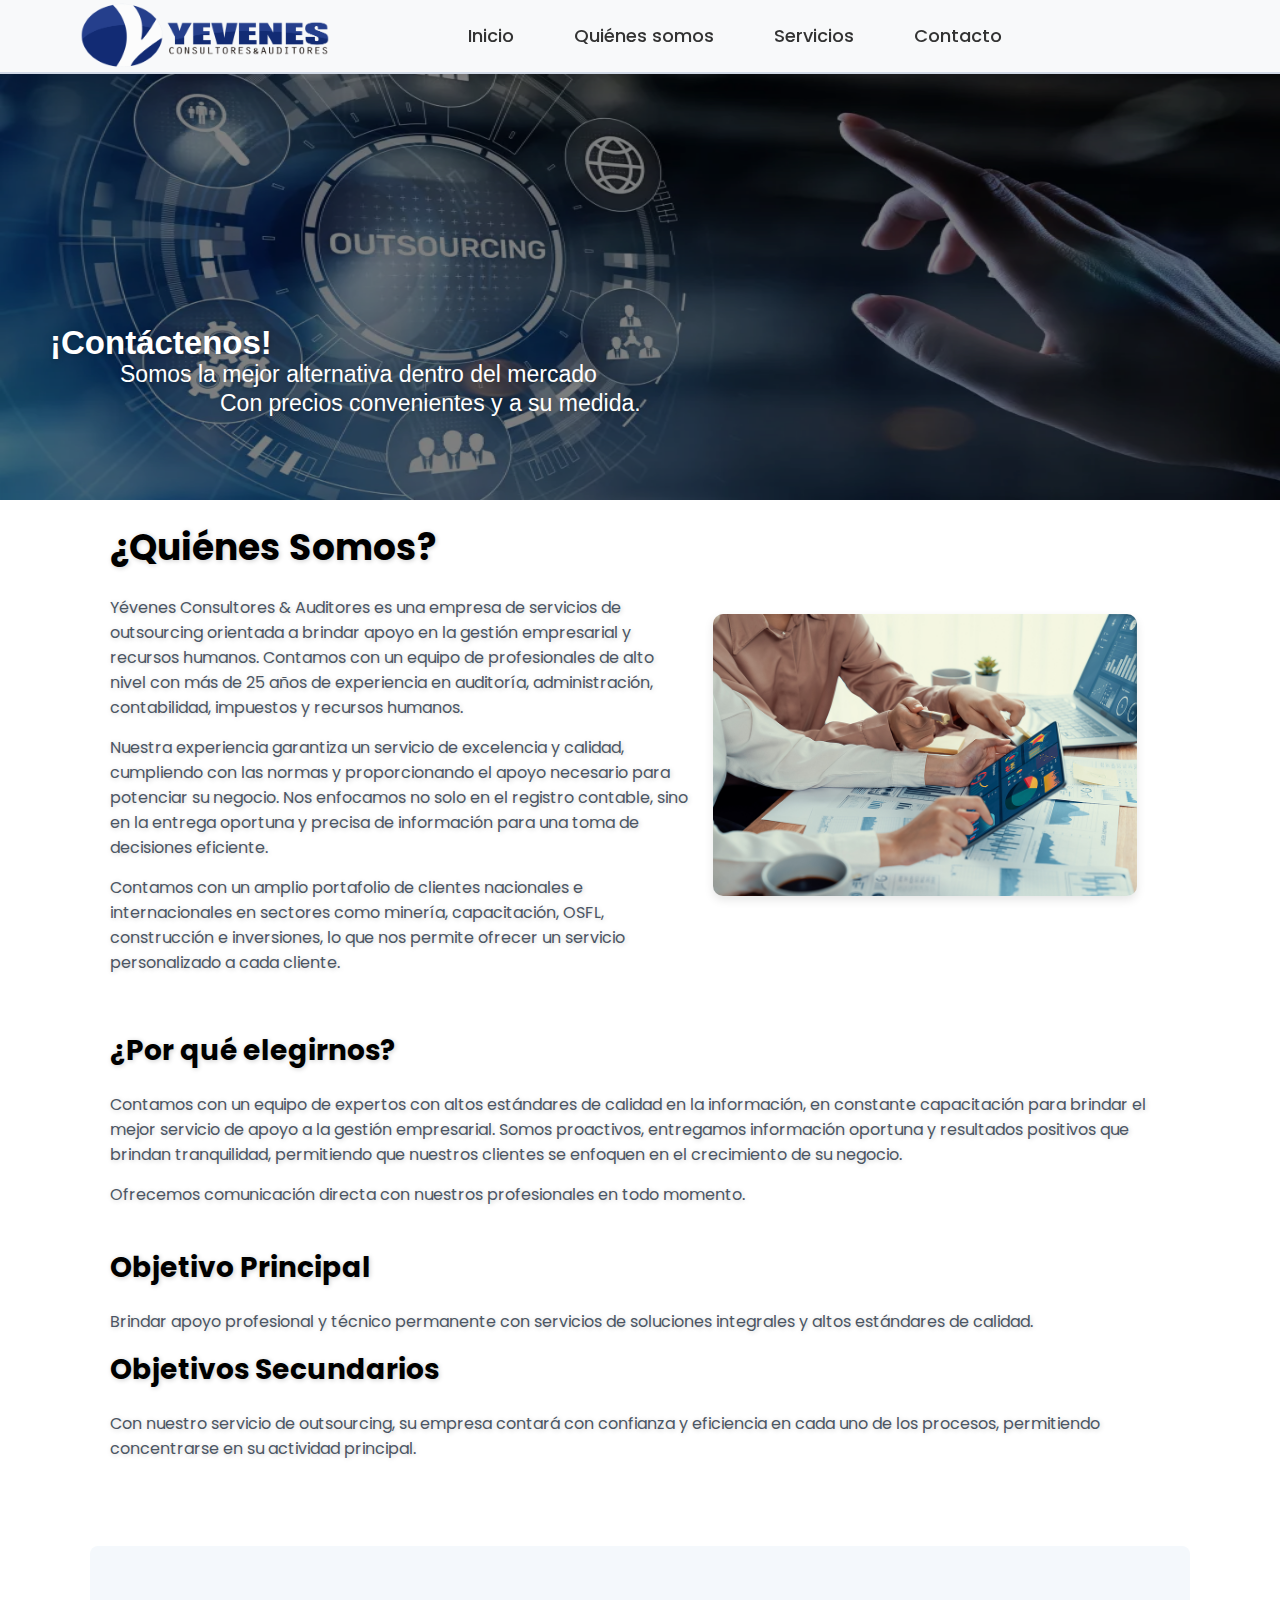
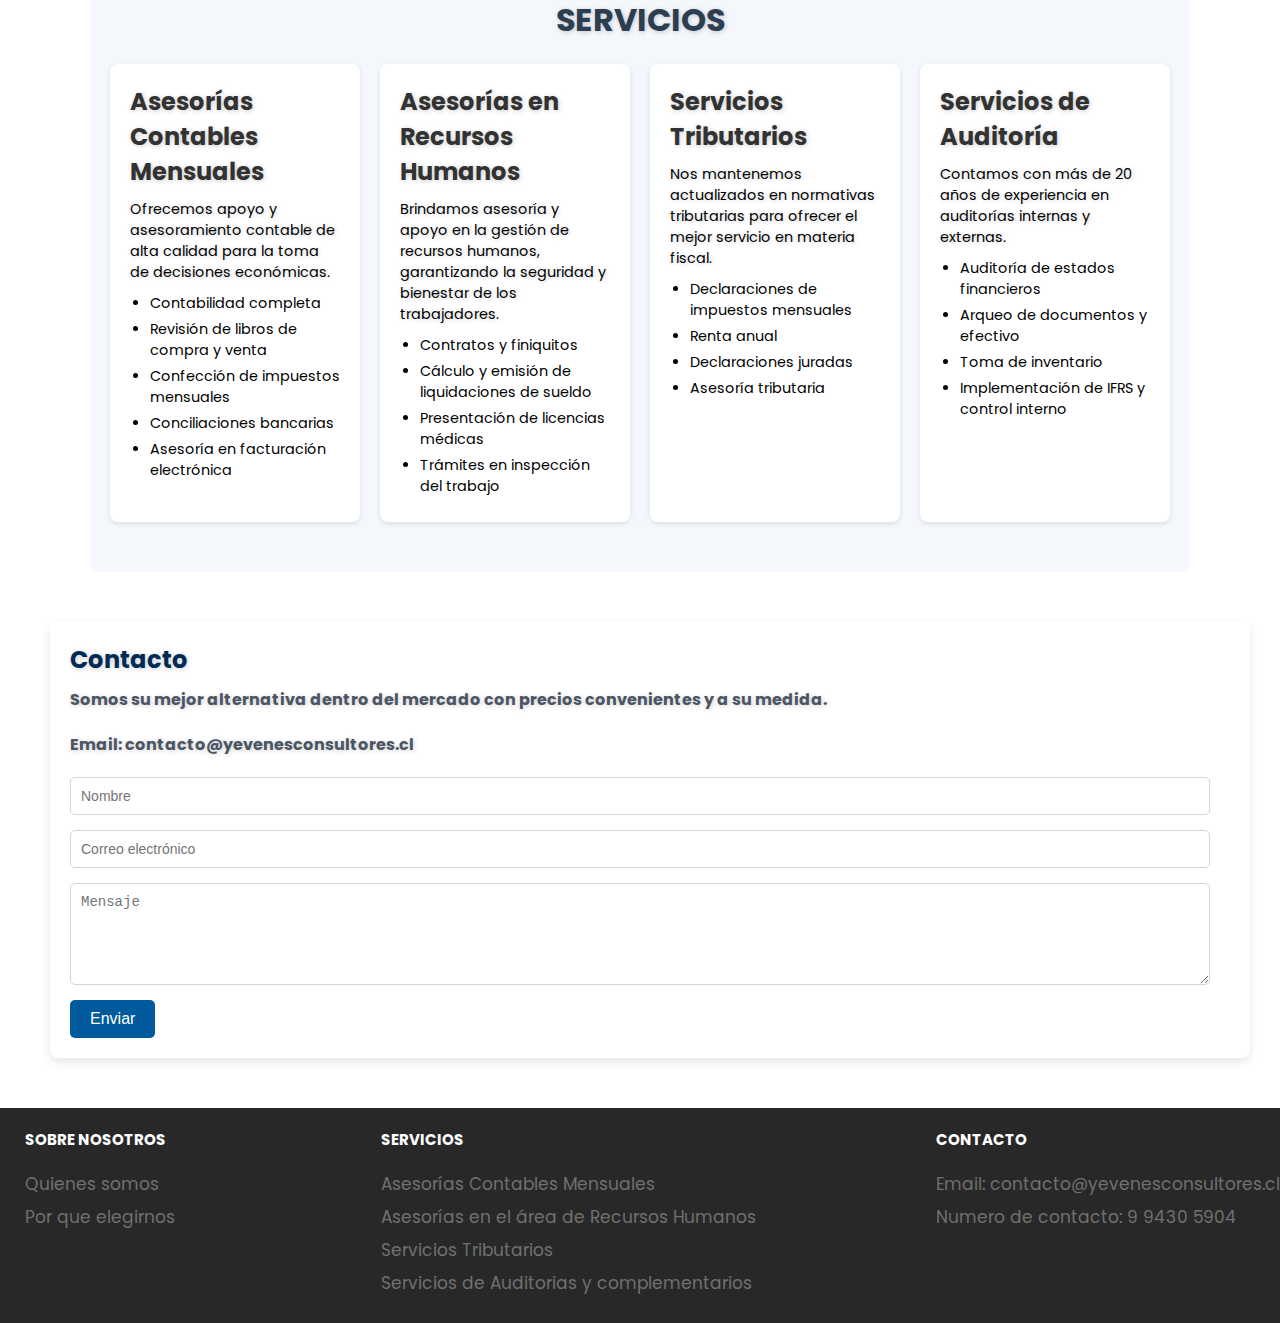
==== commit e6dc6c04: "Add files via upload" ====
--- a/index.html
+++ b/index.html
@@ -38,6 +38,7 @@
       <div class="social-icons-wrapper">
         <a href="https://web.facebook.com/yevenesconsultores.cl" target="_blank" class="social-icons"><i class="fab fa-facebook-f"></i></a>
         <a href="https://www.linkedin.com/in/tanya-yevenes-gonzalez-82984462/?originalSubdomain=cl" target="_blank" class="social-icons"><i class="fab fa-linkedin-in"></i></a>
+        <a href="https://wa.me/56994305904" target="_blank" class="social-icons"><i class="fab fa-whatsapp"></i></a>
       </div>
     </div>
   </nav>
@@ -47,7 +48,7 @@
     <div class="hero-text">
       <p>
         <span class="contact">¡Contáctenos!</span><br>
-        <span class="text-1">Somos su mejor alternativa dentro del mercado</span><br>
+        <span class="text-1">Somos la mejor alternativa dentro del mercado</span><br>
         <span class="text-2">Con precios convenientes y a su medida.</span>
       </p>
     </div>
@@ -156,16 +157,7 @@
 
 
 
-    <div class="map-container">
-        <iframe 
-            src="https://www.google.com/maps/embed?pb=!1m18!1m12!1m3!1d3329.9074180589664!2d-70.6166181235563!3d-33.425657996244276!2m3!1f0!2f0!3f0!3m2!1i1024!2i768!4f13.1!3m3!1m2!1s0x9662cf644301632b%3A0x41a3fd625867026e!2sAv.%20Nueva%20Providencia%201881%2C%20OF%20201%20DPTO.%20%23201%2C%207500520%20Providencia%2C%20Regi%C3%B3n%20Metropolitana!5e0!3m2!1ses!2scl!4v1738638568166!5m2!1ses!2scl"
-            width="100%" 
-            height="100%" 
-            style="border:0;"   
-            allowfullscreen="" 
-            loading="lazy">
-        </iframe>
-    </div>
+  
   </div>
 </section>
 
@@ -210,13 +202,13 @@
           <div class="footer-links-contact">
             <h4>Contacto</h4>
             <ul>
-              <li>Telefono: 222667818</li>
               <li>Email: contacto@yevenesconsultores.cl</a></li>
-              <li>Whatsapp: (+56 9) 9430 5904</li>
+              <li>Numero de contacto: 9 9430 5904</li>
             </ul>
             <div class="social-link">
               <a href="https://web.facebook.com/yevenesconsultores.cl" target="_blank" ><i class="fab fa-facebook-f"></i></a>
               <a href="https://www.linkedin.com/in/tanya-yevenes-gonzalez-82984462/?originalSubdomain=cl" target="_blank" ><i class="fab fa-linkedin-in"></i></a>
+              <a href="https://wa.me/56994305904" target="_blank"><i class="fab fa-whatsapp"></i></a>
             </div>
           </div>
 
--- a/style.css
+++ b/style.css
@@ -10,23 +10,6 @@
 
 body {
 	font-family: "Poppins", serif;
-	background-image: url('imagenes/logo-fondo.png');
-    background-size: cover;
-    background-position: center;
-    background-repeat: no-repeat;
-    background-attachment: fixed;
-    image-rendering: crisp-edges; 
-    -webkit-image-rendering: crisp-edges;
-    -moz-image-rendering: crisp-edges;
-    -o-image-rendering: crisp-edges;
-}
-
-
-.header,
-.about-us,
-.services {
-    background-color: rgba(255, 255, 255, 0.9);
-    border-radius: 10px;
 }
 
 .highlight {
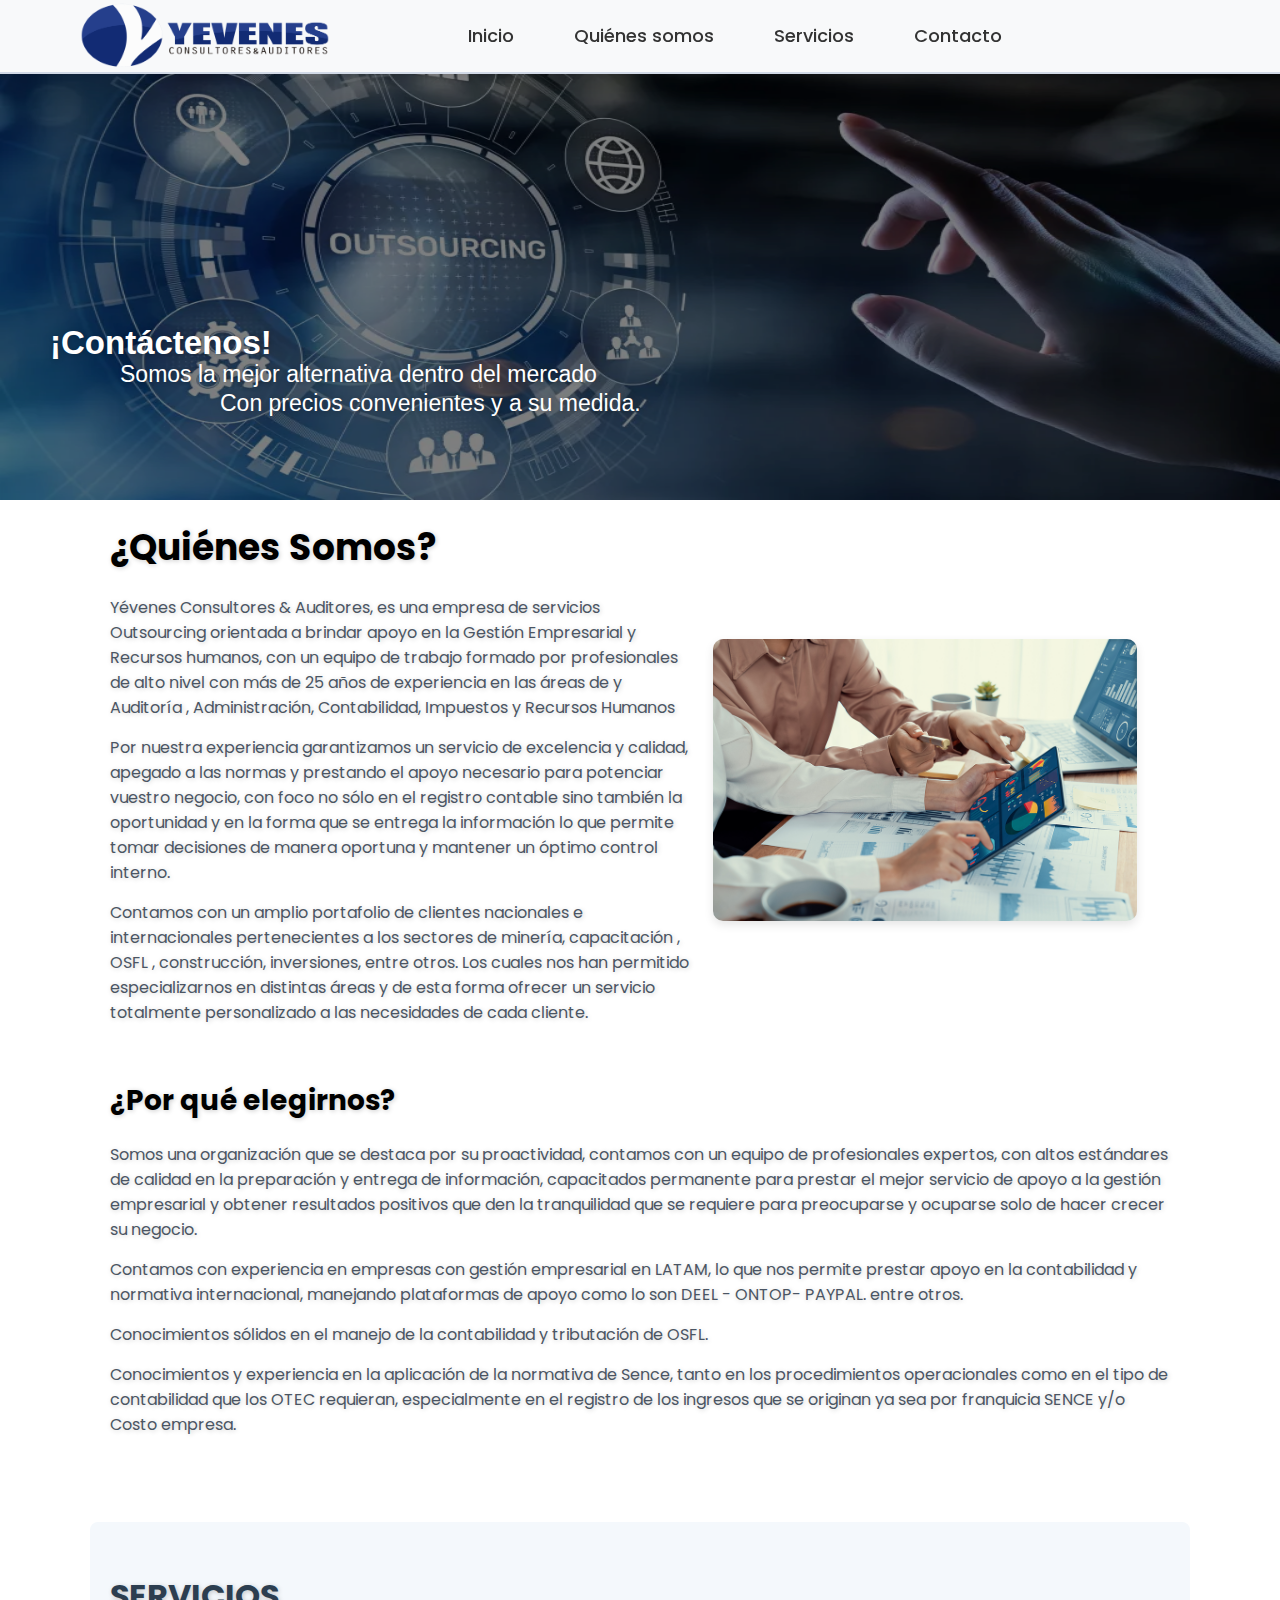
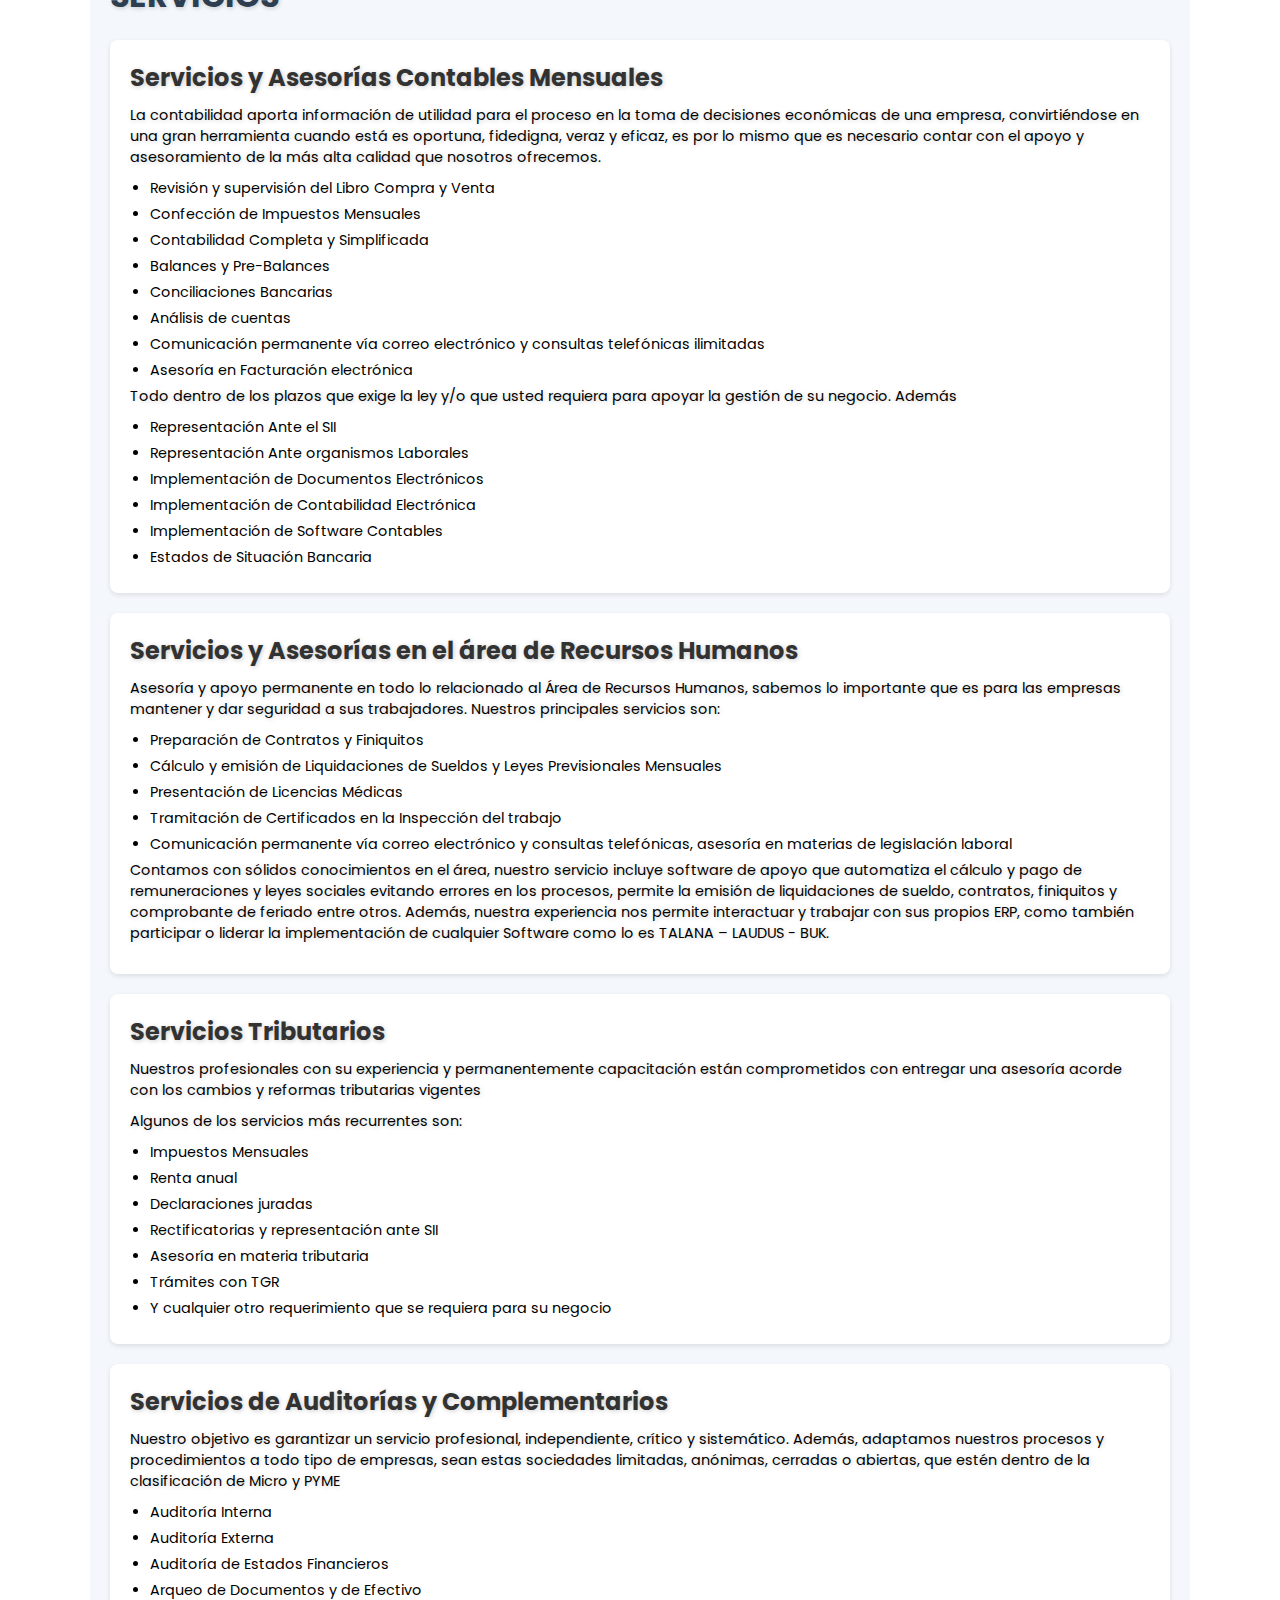
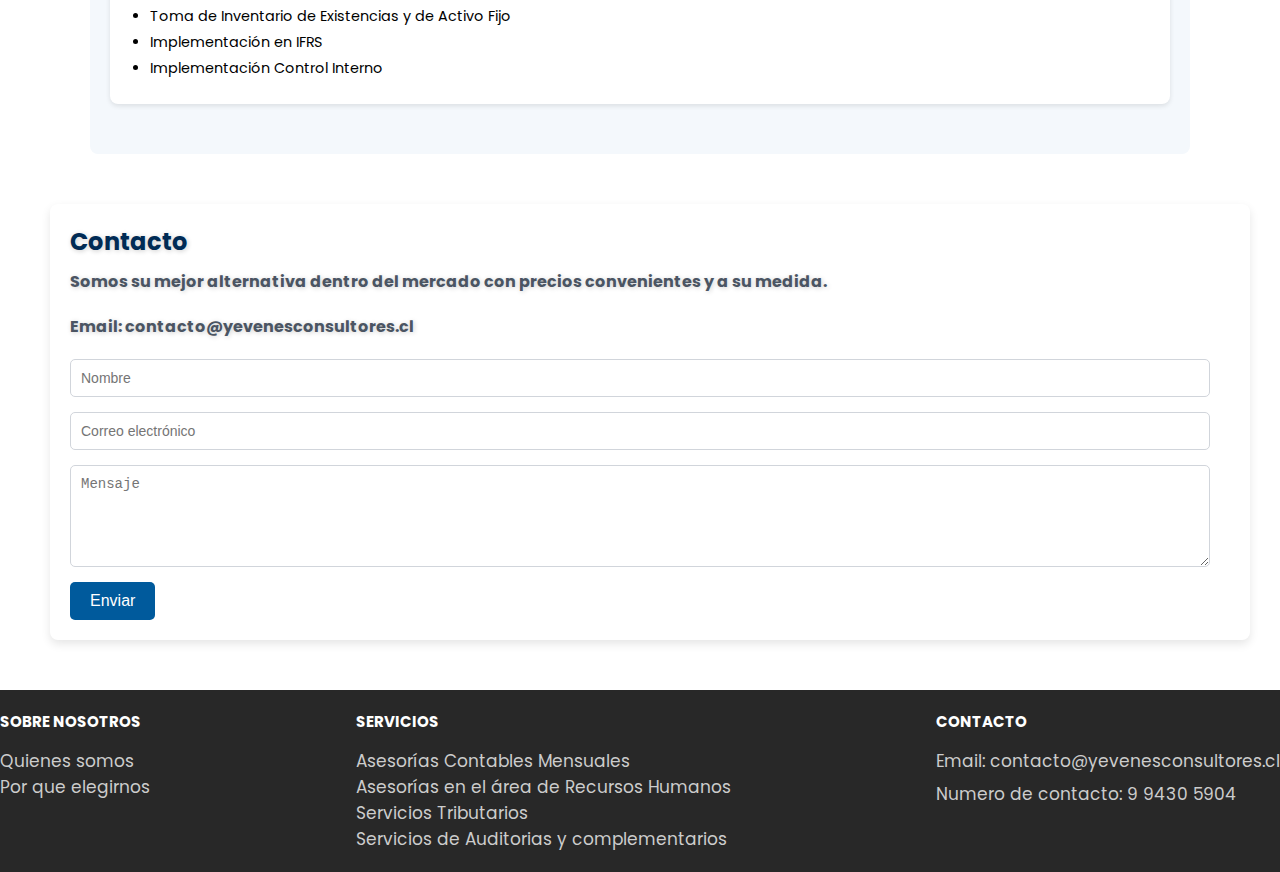
==== commit 57eb27e6: "Add files via upload" ====
--- a/index.html
+++ b/index.html
@@ -18,7 +18,7 @@
           menuToggle.checked = false;
       }
   });
-  </script>
+  </script> 
 
 <body>
   <nav class="navbar-custom">
@@ -60,9 +60,9 @@
       <div class="about-section">
           <div class="about-text">
               <h1>¿Quiénes Somos?</h1>
-              <p>Yévenes Consultores & Auditores es una empresa de servicios de outsourcing orientada a brindar apoyo en la gestión empresarial y recursos humanos. Contamos con un equipo de profesionales de alto nivel con más de 25 años de experiencia en auditoría, administración, contabilidad, impuestos y recursos humanos.</p>
-              <p>Nuestra experiencia garantiza un servicio de excelencia y calidad, cumpliendo con las normas y proporcionando el apoyo necesario para potenciar su negocio. Nos enfocamos no solo en el registro contable, sino en la entrega oportuna y precisa de información para una toma de decisiones eficiente.</p>
-              <p>Contamos con un amplio portafolio de clientes nacionales e internacionales en sectores como minería, capacitación, OSFL, construcción e inversiones, lo que nos permite ofrecer un servicio personalizado a cada cliente.</p>
+              <p>Yévenes Consultores & Auditores, es una empresa de servicios Outsourcing orientada a brindar apoyo en la Gestión Empresarial y Recursos humanos, con un equipo de trabajo formado por profesionales de alto nivel con más de 25  años de experiencia en las áreas de y Auditoría , Administración, Contabilidad, Impuestos y  Recursos Humanos</p>
+              <p>Por nuestra experiencia garantizamos un servicio de excelencia y calidad, apegado a las normas y prestando el apoyo necesario para potenciar vuestro negocio, con foco no sólo en el registro contable sino también la oportunidad y en la forma que se entrega la información lo que permite  tomar decisiones de manera oportuna y mantener un óptimo control interno.</p>
+              <p>Contamos con un amplio portafolio de clientes nacionales e internacionales pertenecientes a los sectores de minería, capacitación , OSFL ,  construcción,  inversiones, entre otros. Los cuales nos han permitido especializarnos en distintas áreas y de esta forma ofrecer un servicio totalmente personalizado a las necesidades de cada  cliente.</p>
           </div>
           <div class="about-img">
               <img src="imagenes/Reunion de trabajo.jpg" alt="Reunion de trabajo">
@@ -72,17 +72,10 @@
       <section class="why choose us" id="why choose us">
       <div class="section">
           <h2>¿Por qué elegirnos?</h2>
-          <p>Contamos con un equipo de expertos con altos estándares de calidad en la información, en constante capacitación para brindar el mejor servicio de apoyo a la gestión empresarial. Somos proactivos, entregamos información oportuna y resultados positivos que brindan tranquilidad, permitiendo que nuestros clientes se enfoquen en el crecimiento de su negocio.</p>
-          <p>Ofrecemos comunicación directa con nuestros profesionales en todo momento.</p>
-      </div>
-
-
-      <div class="section">
-          <h2>Objetivo Principal</h2>
-          <p>Brindar apoyo profesional y técnico permanente con servicios de soluciones integrales y altos estándares de calidad.</p>
-
-          <h2>Objetivos Secundarios</h2>
-          <p>Con nuestro servicio de outsourcing, su empresa contará con confianza y eficiencia en cada uno de los procesos, permitiendo concentrarse en su actividad principal.</p>
+          <p>Somos una organización que se destaca por su proactividad, contamos con un equipo de profesionales expertos, con altos estándares de calidad en la preparación y entrega de información, capacitados permanente para prestar el mejor servicio de apoyo a la gestión empresarial y obtener resultados positivos que den la tranquilidad que se requiere para preocuparse y ocuparse solo de hacer crecer su negocio.</p>
+          <p>Contamos con experiencia en empresas con gestión empresarial en LATAM, lo que nos permite prestar apoyo en la contabilidad y normativa internacional, manejando plataformas  de apoyo como lo son DEEL - ONTOP- PAYPAL. entre otros.</p>
+          <p>Conocimientos sólidos en el manejo de la contabilidad y tributación de OSFL.</p>
+          <p>Conocimientos y experiencia en la aplicación de la normativa de Sence, tanto en los procedimientos operacionales como en el tipo de contabilidad que los OTEC requieran, especialmente en el registro de los ingresos que se originan ya sea por franquicia SENCE y/o Costo empresa.</p>
       </div>
     </section>
   </div>
@@ -95,44 +88,65 @@
     <div class="services-container">
 
       <div class="service-block">
-        <h2>Asesorías Contables Mensuales</h2>
-        <p>Ofrecemos apoyo y asesoramiento contable de alta calidad para la toma de decisiones económicas.</p>
-        <ul>
-          <li>Contabilidad completa</li>
-          <li>Revisión de libros de compra y venta</li>
-          <li>Confección de impuestos mensuales</li>
-          <li>Conciliaciones bancarias</li>
-          <li>Asesoría en facturación electrónica</li>
-        </ul>
-      </div>
-      <div class="service-block">
-        <h2>Asesorías en Recursos Humanos</h2>
-        <p>Brindamos asesoría y apoyo en la gestión de recursos humanos, garantizando la seguridad y bienestar de los trabajadores.</p>
-        <ul>
-          <li>Contratos y finiquitos</li>
-          <li>Cálculo y emisión de liquidaciones de sueldo</li>
-          <li>Presentación de licencias médicas</li>
-          <li>Trámites en inspección del trabajo</li>
-        </ul>
+        <h2>Servicios  y Asesorías Contables Mensuales</h2>
+        <p>La contabilidad aporta información de utilidad para el proceso en la  toma de decisiones económicas de una empresa, convirtiéndose en una gran herramienta cuando está  es oportuna, fidedigna, veraz y eficaz, es por lo mismo que es necesario contar con el apoyo y asesoramiento de la más alta calidad  que nosotros ofrecemos.</p>
+        <ul>
+          <li>Revisión y supervisión  del Libro Compra y Venta</li>
+          <li>Confección de Impuestos Mensuales</li>
+          <li>Contabilidad Completa y Simplificada</li>
+          <li>Balances y Pre-Balances</li>
+          <li>Conciliaciones Bancarias</li>
+          <li>Análisis de cuentas</li>
+          <li>Comunicación permanente vía correo electrónico y consultas telefónicas ilimitadas</li>
+          <li>Asesoría en Facturación electrónica</li>
+        </ul>
+        <p>Todo dentro de los plazos que exige la ley y/o que usted requiera para apoyar la gestión de su negocio. Además</p>
+        <ul>
+          <li>Representación Ante el SII</li>
+          <li>Representación Ante organismos Laborales</li>
+          <li>Implementación de Documentos Electrónicos</li>
+          <li>Implementación de Contabilidad Electrónica</li>
+          <li>Implementación de Software Contables</li>
+          <li>Estados de Situación Bancaria</li>
+        </ul>
+      </div>
+      <div class="service-block">
+        <h2>Servicios y Asesorías en el área de Recursos Humanos</h2>
+        <p>Asesoría y apoyo permanente en todo lo relacionado al Área de Recursos Humanos, sabemos lo importante que es para las empresas mantener y dar seguridad a sus trabajadores. Nuestros principales servicios son: </p>
+        <ul>
+          <li>Preparación de Contratos y Finiquitos</li>
+          <li>Cálculo y emisión de Liquidaciones de Sueldos y Leyes Previsionales Mensuales</li>
+          <li>Presentación de Licencias Médicas</li>
+          <li>Tramitación de Certificados en la Inspección del trabajo</li>
+          <li>Comunicación permanente vía correo electrónico y consultas telefónicas, asesoría en materias de legislación laboral</li>
+        </ul>
+        <p>Contamos con sólidos conocimientos en el área, nuestro servicio incluye software de  apoyo que automatiza el cálculo y pago de remuneraciones y leyes sociales evitando errores en los procesos, permite la emisión de liquidaciones de sueldo, contratos, finiquitos y comprobante de feriado entre otros. Además, nuestra experiencia nos permite interactuar y trabajar con sus propios ERP, como también participar o liderar la implementación de cualquier Software como lo es TALANA – LAUDUS - BUK.</p>
       </div>
       <div class="service-block">
         <h2>Servicios Tributarios</h2>
-        <p>Nos mantenemos actualizados en normativas tributarias para ofrecer el mejor servicio en materia fiscal.</p>
-        <ul>
-          <li>Declaraciones de impuestos mensuales</li>
+        <p>Nuestros profesionales con su experiencia y permanentemente capacitación están comprometidos con entregar una asesoría acorde con los cambios y reformas tributarias vigentes</p>
+        <p>Algunos de los servicios más recurrentes son:</p>
+        <ul>
+          <li>Impuestos Mensuales</li>
           <li>Renta anual</li>
           <li>Declaraciones juradas</li>
-          <li>Asesoría tributaria</li>
-        </ul>
-      </div>
-      <div class="service-block">
-        <h2>Servicios de Auditoría</h2>
-        <p>Contamos con más de 20 años de experiencia en auditorías internas y externas.</p>
-        <ul>
-          <li>Auditoría de estados financieros</li>
-          <li>Arqueo de documentos y efectivo</li>
-          <li>Toma de inventario</li>
-          <li>Implementación de IFRS y control interno</li>
+          <li>Rectificatorias y representación ante SII</li>
+          <li>Asesoría en materia tributaria</li>
+          <li>Trámites con TGR</li>
+          <li>Y cualquier otro requerimiento que  se requiera para su negocio</li>
+        </ul>
+      </div>
+      <div class="service-block">
+        <h2>Servicios de Auditorías y Complementarios</h2>
+        <p>Nuestro objetivo es garantizar un servicio profesional, independiente, crítico y sistemático. Además,  adaptamos nuestros procesos y procedimientos a todo tipo de empresas,  sean estas sociedades limitadas, anónimas, cerradas o abiertas, que estén dentro de la clasificación de Micro y PYME</p>
+        <ul>
+          <li>Auditoría Interna</li>
+          <li>Auditoría Externa</li>
+          <li>Auditoría de Estados Financieros</li>
+          <li>Arqueo de Documentos y de Efectivo</li>
+          <li>Toma de Inventario de Existencias y de Activo Fijo</li>
+          <li>Implementación en IFRS</li>
+          <li>Implementación Control Interno</li>
         </ul>
       </div>
     </div>
--- a/style.css
+++ b/style.css
@@ -8,6 +8,8 @@
 	list-style: none;
 }
 
+
+
 body {
 	font-family: "Poppins", serif;
 }
@@ -127,13 +129,15 @@
     color: #2c3e50;
     margin-bottom: 20px;
     text-transform: uppercase;
-    text-align: center;
+   
 }
 
 .services-container {
-    display: grid;
-    grid-template-columns: repeat(auto-fit, minmax(250px, 1fr));
+    display: flex;
+    flex-direction: column;
     gap: 20px;
+    align-items: center; /* Centra los elementos si lo deseas */
+    width: 100%;
 }
 
 .service-block {
@@ -437,56 +441,55 @@
 	display: block;  
 }
 
+
 .footer {
-	background-color: #282828;
-	padding: 20px 0;
-	color: #fff;
+    background-color: #282828;
+    padding: 20px 0;
+    color: #fff; 
+    width: 100%;
 }
 
 .footer-content {
-	display: flex;
-	justify-content: space-between;
-}
-
-.footer-links h4 {
-	margin-left: 25px;
-	color: #fff;
-	margin-bottom: 20px;
-	text-transform: uppercase;
-	font-size: 15px;
-}
-
-.footer-links a {
-	margin-left: 25px;
-	display: block;
-	color: #707070;
-	text-decoration: none;
-	margin-bottom: 7px;
-	font-size: 17px;
-}
-
+    display: flex;
+    justify-content: space-between;
+    flex-wrap: wrap;
+}
+
+.footer-links h4, 
 .footer-links-contact h4 {
-	color: #fff;
-	margin-bottom: 20px;
-	text-transform: uppercase;
-	font-size: 15px;
-}
-
+    color: #fff;
+    text-transform: uppercase;
+    font-size: 15px;
+    margin-bottom: 15px;
+}
+
+.footer-links a, 
 .footer-links-contact li {
-	display: block;
-	color: #707070;
-	text-decoration: none;
-	margin-bottom: 7px;
-	font-size: 17px;
-	cursor: auto;
-}
-
-
+    color: #ccc; 
+    font-size: 17px;
+    margin-bottom: 7px;
+    text-decoration: none;
+}
 
 .footer-links a:hover {
-	color: #25408E;
-	cursor: pointer;
-}
+    color: #5a8dee; 
+}
+
+.social-link {
+    display: flex;
+    gap: 15px;
+}
+
+.social-link a {
+    color: #5a8dee;
+    font-size: 20px;
+    transition: color 0.3s;
+}
+
+.social-link a:hover {
+    color: #fff;
+}
+
 
 .social-link {
 	display: flex;
